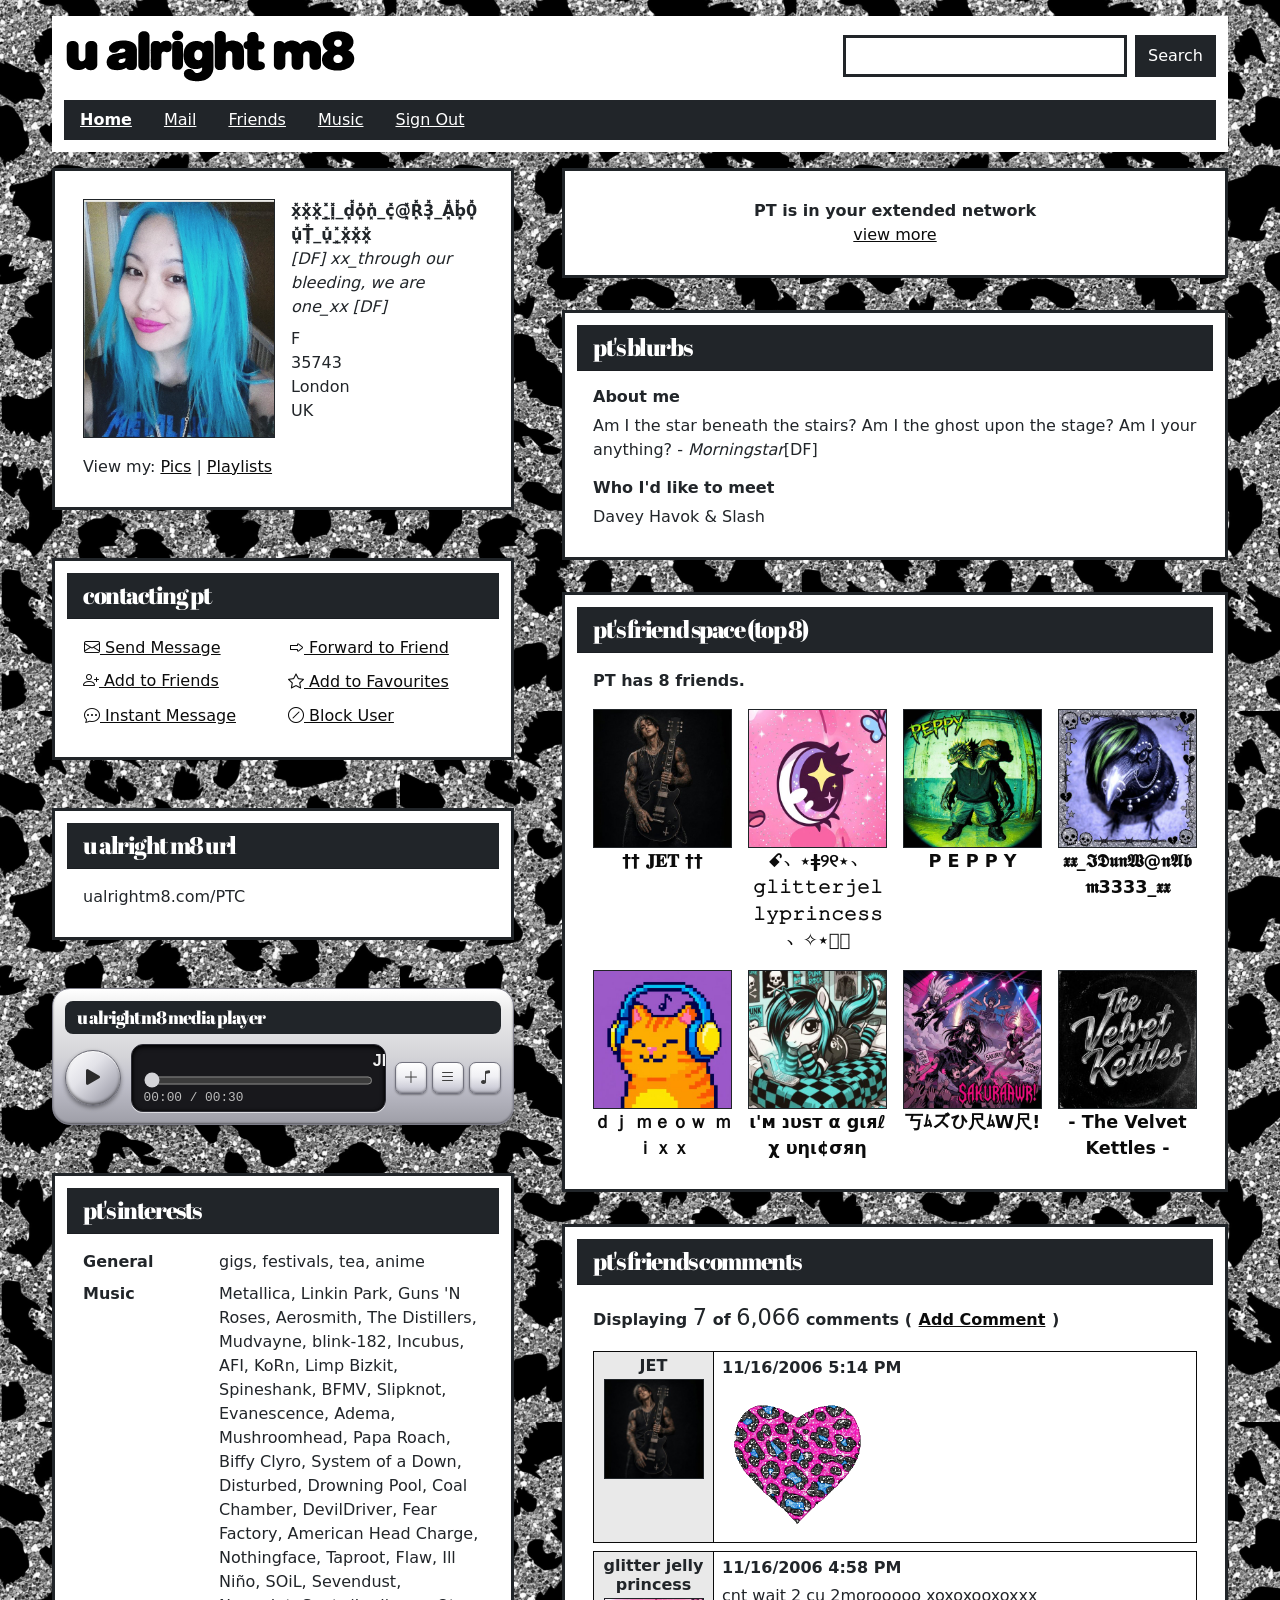
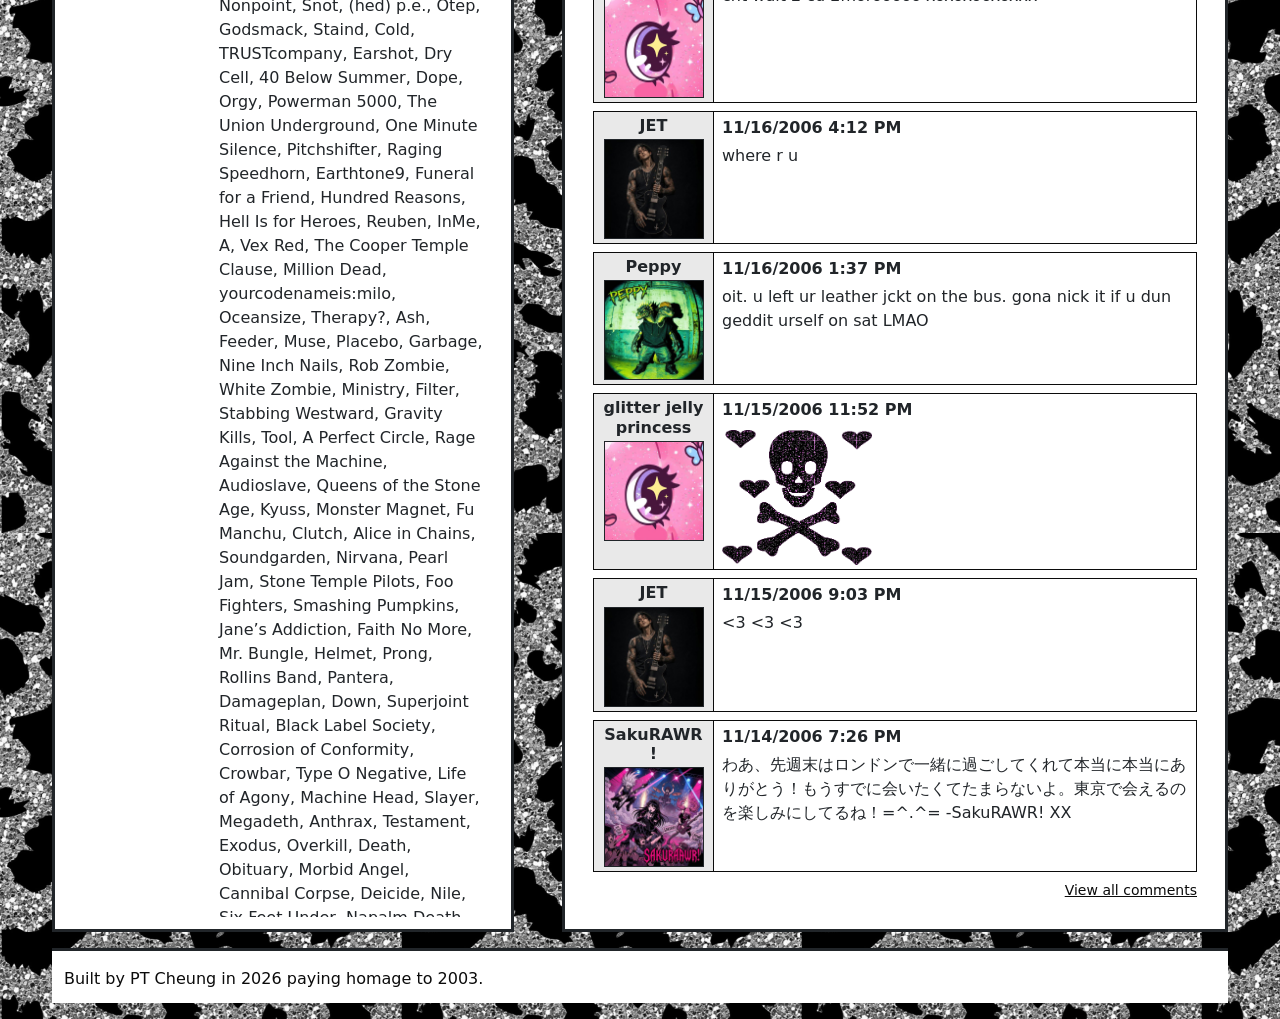
==== index.html @ 6bec2071 "made  profile photos open pics pages and photo pop-ups" ====
<!DOCTYPE html>
<html lang="en">

<head>
    <meta charset="UTF-8">
    <meta name="viewport" content="width=device-width, initial-scale=1">
    <meta name="description" content="Built by PT Cheung in 2026 paying homage to 2003. A Y2K-era social profile page.">
    <title>PT's profile | u alright m8?</title>
    <!-- Google Fonts -->
    <link rel="preconnect" href="https://fonts.googleapis.com">
    <link rel="preconnect" href="https://fonts.gstatic.com" crossorigin>
    <link href="https://fonts.googleapis.com/css2?family=Abril+Fatface&display=swap" rel="stylesheet">
    <!-- Bootstrap CSS -->
    <link href="https://cdn.jsdelivr.net/npm/bootstrap@5.3.8/dist/css/bootstrap.min.css" rel="stylesheet"
        integrity="sha384-sRIl4kxILFvY47J16cr9ZwB07vP4J8+LH7qKQnuqkuIAvNWLzeN8tE5YBujZqJLB" crossorigin="anonymous">
    <!-- Bootstrap Icons -->
    <link rel="stylesheet" href="https://cdn.jsdelivr.net/npm/bootstrap-icons@1.11.3/font/bootstrap-icons.min.css">
    <link rel="icon" type="image/svg+xml" href="assets/public/logos/m8-favicon.svg">
    <link rel="icon" type="image/png" sizes="32x32" href="assets/public/logos/m8-favicon-32.png">
    <link rel="apple-touch-icon" href="assets/public/logos/m8-favicon-180.png">
    <!-- Custom CSS -->
    <link rel="stylesheet" href="assets/css/styles.css">
</head>

<body>
    <div class="container-fluid page-wrap py-3">

        <!-- Header: logo, search box and main navigation -->
        <header class="mb-3">
            <div class="row g-3 align-items-center mb-3">
                <div class="col-12 col-md-6 col-xl-5">
                    <h1 class="mb-0">
                        <a href="index.html" class="d-inline-block">
                            <img src="assets/public/logos/u-alright-m8-logo-black.svg" class="img-fluid site-logo"
                                width="2070" height="395" alt="u alright m8, back to profile">
                        </a>
                    </h1>
                </div>
                <div class="col-12 col-lg-5 col-xl-4 ms-auto">
                    <form class="d-flex gap-2" role="search" action="https://www.google.com/search" method="get">
                        <label for="search-box" class="visually-hidden">Search the web</label>
                        <input type="search" class="form-control border-dark border-3 rounded-0" id="search-box"
                            name="q" required>
                        <button type="submit" class="btn btn-dark rounded-0">Search</button>
                    </form>
                </div>
            </div>
            <nav class="main-nav bg-dark" aria-label="Main">
                <ul class="nav">
                    <li class="nav-item"><a class="nav-link active fw-bold" aria-current="page"
                            href="index.html">Home</a></li>
                    <li class="nav-item"><a class="nav-link" href="mail.html">Mail</a></li>
                    <li class="nav-item"><a class="nav-link" href="index.html#friends">Friends</a></li>
                    <li class="nav-item"><a class="nav-link" href="index.html#music">Music</a></li>
                    <li class="nav-item"><button type="button" class="nav-link" data-bs-toggle="modal"
                            data-bs-target="#signout-modal">Sign Out</button></li>
                </ul>
            </nav>
        </header>

        <main>
            <div class="row gx-3 gx-lg-5 gy-4">

                <!-- Left column -->
                <div class="col-12 col-lg-5 left-col">

                    <section id="profile" class="card border border-3 border-dark rounded-0"
                        aria-labelledby="profile-heading">
                        <h2 id="profile-heading" class="visually-hidden">Profile</h2>
                        <div class="card-body">
                            <div class="row g-3">
                                <div class="col-6">
                                    <a href="pics.html" class="d-block" aria-label="View PT's pics">
                                        <img src="assets/images/profile.jpg" class="img-fluid w-100 border border-dark profile-main"
                                        width="200" height="300"
                                        alt="portrait of an absolute donut with bubblegum blue hair and Metallica t shirt. she was young and dumb before her hair fell out">
                                    </a>
                                </div>
                                <div class="col-6">
                                    <p class="fw-bold mb-0"><span
                                            aria-hidden="true">x͓̽x͓̽x͓̽_͓̽i͓̽_d͓̽o͓̽n͓̽_c͓̽@͓̽R͓̽3͓̽_A͓̽b͓̽0͓̽u͓̽T͓̽_u͓̽_͓̽x͓̽x͓̽x͓̽</span><span
                                            class="visually-hidden">xxx i don't care about u xxx</span></p>
                                    <p class="fst-italic mb-2">[DF] xx_through our bleeding, we are one_xx [DF]</p>
                                    <p class="mb-0">F</p>
                                    <p class="mb-0">35743</p>
                                    <p class="mb-0">London</p>
                                    <p>UK</p>
                                </div>
                            </div>
                            <p class="mt-3 mb-0">View my: <a href="pics.html">Pics</a> | <a href="#music">Playlists</a>
                            </p>
                        </div>
                    </section>

                    <section id="contact" class="card border border-3 border-dark rounded-0"
                        aria-labelledby="contact-heading">
                        <h2 id="contact-heading" class="card-header bg-dark text-white rounded-0">Contacting PT</h2>
                        <div class="card-body">
                            <ul class="row row-cols-2 g-2 list-unstyled mb-0">
                                <li class="col"><button type="button" class="btn btn-link p-0 text-start"
                                        data-bs-toggle="modal" data-bs-target="#message-modal"><i class="bi bi-envelope"
                                            aria-hidden="true"></i> Send Message</button></li>
                                <li class="col"><button type="button" class="btn btn-link p-0 text-start"
                                        data-bs-toggle="modal" data-bs-target="#forward-modal"><i class="bi bi-forward"
                                            aria-hidden="true"></i> Forward to Friend</button></li>
                                <li class="col"><a href="https://www.linkedin.com/in/peucheung/"><i
                                            class="bi bi-person-plus" aria-hidden="true"></i> Add to Friends</a></li>
                                <li class="col"><input type="checkbox" class="btn-check" id="fave-toggle">
                                    <label class="btn btn-link p-0 text-start fave-btn" for="fave-toggle"><i
                                            class="bi bi-star fave-off" aria-hidden="true"></i><i
                                            class="bi bi-star-fill fave-on" aria-hidden="true"></i> Add to
                                        Favourites</label>
                                </li>
                                <li class="col"><button type="button" class="btn btn-link p-0 text-start"
                                        data-bs-toggle="modal" data-bs-target="#message-modal"><i
                                            class="bi bi-chat-dots" aria-hidden="true"></i> Instant Message</button>
                                </li>
                                <li class="col"><button type="button" class="btn btn-link p-0 text-start"
                                        data-bs-toggle="modal" data-bs-target="#block-modal"><i
                                            class="bi bi-slash-circle" aria-hidden="true"></i> Block User</button>
                                </li>
                            </ul>
                        </div>
                    </section>

                    <section id="url" class="card border border-3 border-dark rounded-0" aria-labelledby="url-heading">
                        <h2 id="url-heading" class="card-header bg-dark text-white rounded-0">u alright m8 URL</h2>
                        <div class="card-body">
                            <p class="mb-0 text-break">ualrightm8.com/PTC</p>
                        </div>
                    </section>

                    <section id="music" class="player" aria-labelledby="music-heading">
                        <h2 id="music-heading" class="player-heading bg-dark text-white">u alright m8 media player</h2>
                        <div class="player-shell">
                            <button type="button" class="player-disc" id="player-play" aria-label="Play">
                                <i class="bi bi-play-fill" aria-hidden="true"></i>
                            </button>
                            <div class="player-display">
                                <p class="player-marquee"><span id="player-title">JET - "<span lang="de">Komm, süßer Tod</span>" (Bach Reimagined - 1959 Holy Grail)</span></p>
                                <label for="player-seek" class="visually-hidden">Track position</label>
                                <input type="range" id="player-seek" class="player-seek" min="0" max="100" step="0.1" value="0">
                                <p class="player-time"><span id="player-current">00:00</span> / <span
                                        id="player-total">00:00</span></p>
                            </div>
                            <div class="player-buttons">
                                <span class="player-push" aria-hidden="true"><i class="bi bi-plus-lg"></i></span>
                                <button type="button" class="player-push" data-bs-toggle="collapse"
                                    data-bs-target="#playlist" aria-expanded="false" aria-controls="playlist"
                                    aria-label="Show track list"><i class="bi bi-list" aria-hidden="true"></i></button>
                                <span class="player-push" aria-hidden="true"><i class="bi bi-music-note"></i></span>
                            </div>
                        </div>
                        <div class="collapse" id="playlist">
                            <ul class="player-list list-unstyled mb-0" aria-label="The Top 8 album">
                                <li><button type="button" class="player-track-btn"
                                        data-src="assets/audio/jet/JET%20-%20Komm%2C%20s%C3%BC%C3%9Fer%20Tod%20%28Bach%20Reimagined%20-%201959%20Holy%20Grail%29.mp3" aria-current="true">JET – 1959 Holy Grail</button></li>
                                <li><button type="button" class="player-track-btn"
                                        data-src="assets/audio/glitter-jelly-princess/Ser_Tod_2026-11-19T225842.mp3">glitter jelly princess – grrl mix</button></li>
                                <li><button type="button" class="player-track-btn"
                                        data-src="assets/audio/peppy/PEPPY-%20Komm%2C%20s%C3%BC%C3%9Fer%20Tod%20%28Bach%20Reimagined%20-%20OMEN%20REMIX%29.mp3">PEPPY – OMEN REMIX</button></li>
                                <li><button type="button" class="player-track-btn"
                                        data-src="assets/audio/i-dont-wanna-be-me/IDWBM%20-%20Komm%2C%20s%C3%BC%C3%9Fer%20Tod%20%28Bach%20Reimagined%20-%20Industrial%20Nails%29.mp3">I Don't Wanna Be Me – Industrial Nails</button></li>
                                <li><button type="button" class="player-track-btn"
                                        data-src="assets/audio/dj-meowmixx/DJ%20Meowmixx%20-%20Komm%2C%20s%C3%BC%C3%9Fer%20Tod%20%28Bach%20Reimagined%20-%20124bpm%29.mp3">DJ Meowmixx – 124bpm</button></li>
                                <li><button type="button" class="player-track-btn"
                                        data-src="assets/audio/im-just-a-girl-x-unicorn/Sweet_Death_Skater_Heart_2026-11-19T230554.mp3">I'm Just A Girl x Unicorn – Ska Lovers</button></li>
                                <li><button type="button" class="player-track-btn"
                                        data-src="assets/audio/sakurawr/Sweet_Death_Tonight_2026-11-19T232001.mp3">SakuRAWR! – heyhey</button></li>
                                <li><button type="button" class="player-track-btn"
                                        data-src="assets/audio/the-velvet-kettles/Hawley_Arms_2026-11-18T221149.mp3">The Velvet Kettles – Hawley Arms</button></li>
                            </ul>
                        </div>
                        <audio id="player-audio" preload="metadata">
                            <source src="assets/audio/jet/JET%20-%20Komm%2C%20s%C3%BC%C3%9Fer%20Tod%20%28Bach%20Reimagined%20-%201959%20Holy%20Grail%29.mp3" type="audio/mpeg">
                        </audio>
                    </section>

                    <section id="interests" class="card border border-3 border-dark rounded-0"
                        aria-labelledby="interests-heading">
                        <h2 id="interests-heading" class="card-header bg-dark text-white rounded-0">PT's interests</h2>
                        <div class="card-body">
                            <dl class="row g-2 mb-0">
                                <dt class="col-4">General</dt>
                                <dd class="col-8 mb-0">gigs, festivals, tea, anime</dd>
                                <dt class="col-4">Music</dt>
                                <dd class="col-8 mb-0">Metallica, Linkin Park, Guns 'N Roses, Aerosmith, The Distillers,
                                    Mudvayne, blink-182, Incubus, AFI, KoRn, Limp Bizkit, Spineshank, BFMV, Slipknot,
                                    Evanescence, Adema, Mushroomhead, Papa Roach, Biffy Clyro, System of a Down,
                                    Disturbed, Drowning Pool, Coal Chamber, DevilDriver, Fear Factory, American Head
                                    Charge, Nothingface, Taproot, Flaw, Ill Niño, SOiL, Sevendust, Nonpoint, Snot, (hed)
                                    p.e., Otep, Godsmack, Staind, Cold, TRUSTcompany, Earshot, Dry Cell, 40 Below
                                    Summer, Dope, Orgy, Powerman 5000, The Union Underground, One Minute Silence,
                                    Pitchshifter, Raging Speedhorn, Earthtone9, Funeral for a Friend, Hundred Reasons,
                                    Hell Is for Heroes, Reuben, InMe, A, Vex Red, The Cooper Temple Clause, Million
                                    Dead, yourcodenameis:milo, Oceansize, Therapy?, Ash, Feeder, Muse, Placebo, Garbage,
                                    Nine Inch Nails, Rob Zombie, White Zombie, Ministry, Filter,
                                    Stabbing Westward, Gravity Kills, Tool, A Perfect Circle, Rage Against the Machine,
                                    Audioslave, Queens of the Stone Age, Kyuss, Monster Magnet, Fu Manchu, Clutch, Alice
                                    in Chains, Soundgarden, Nirvana, Pearl Jam, Stone Temple Pilots, Foo Fighters,
                                    Smashing Pumpkins, Jane’s Addiction, Faith No More, Mr. Bungle, Helmet, Prong,
                                    Rollins Band, Pantera, Damageplan, Down, Superjoint Ritual, Black Label Society,
                                    Corrosion of Conformity, Crowbar, Type O Negative, Life of Agony, Machine Head,
                                    Slayer, Megadeth, Anthrax, Testament, Exodus, Overkill, Death, Obituary, Morbid
                                    Angel, Cannibal Corpse, Deicide, Nile, Six Feet Under, Napalm Death, Carcass, Bolt
                                    Thrower, Cathedral, Electric Wizard, Paradise Lost, Cradle of Filth, Akercocke, Iron
                                    Maiden, Judas Priest, Black Sabbath, Motörhead, Saxon, Def Leppard, The Cult, The
                                    Darkness, Skid Row, Mötley Crüe, Twisted Sister, Avenged Sevenfold, Atreyu, Eighteen
                                    Visions, Bleeding Through, Killswitch Engage, Shadows Fall, Lamb of God, God Forbid,
                                    Chimaira, Unearth, All That Remains, Poison the Well, From Autumn to Ashes, Every
                                    Time I Die, Converge, Cave In, The Dillinger Escape Plan, Norma Jean, Botch, Zao,
                                    Hatebreed, Biohazard, Vision of Disorder, Madball, Sick of It All, Agnostic Front,
                                    Throwdown, Will Haven, 36 Crazyfists, Glassjaw, Finch, The Used, My Chemical
                                    Romance, Taking Back Sunday, Brand New, Thursday, Thrice, Story of the Year, Senses
                                    Fail, Saosin, Further Seems Forever, At the Drive-In, Sparta, The Mars Volta, Coheed
                                    and Cambria, Boysetsfire, Rival Schools, Quicksand, The Movielife, The Starting
                                    Line, Something Corporate, Jimmy Eat World, Dashboard Confessional, Alkaline Trio,
                                    The Get Up Kids, Saves the Day, Sunny Day Real Estate, The Promise Ring, American
                                    Football, Rites of Spring, Fugazi, Green Day, The Offspring, Rancid, NOFX, Bad
                                    Religion, Pennywise, Less Than Jake, Reel Big Fish, Goldfinger, The Vandals,
                                    Guttermouth, Lagwagon, Strung Out, Good Riddance, No Use for a Name, The Ataris, New
                                    Found Glory, Good Charlotte, MxPx, Mest, Sugarcult, Fenix TX, Home
                                    Grown, Allister, Box Car Racer, Transplants, The Bouncing Souls, Dropkick Murphys,
                                    Flogging Molly, Tiger Army, Misfits, Danzig, AFI again because it’s my profile.</dd>
                            </dl>
                        </div>
                    </section>

                </div>

                <!-- Right column -->
                <div class="col-12 col-lg-7">

                    <section id="network" class="card border border-3 border-dark rounded-0"
                        aria-labelledby="network-heading">
                        <h2 id="network-heading" class="visually-hidden">Network</h2>
                        <div class="card-body text-center">
                            <p class="fw-bold mb-0">PT is in your extended network</p>
                            <p class="mb-0"><a href="#blurbs">view more</a></p>
                        </div>
                    </section>

                    <section id="blurbs" class="card border border-3 border-dark rounded-0"
                        aria-labelledby="blurbs-heading">
                        <h2 id="blurbs-heading" class="card-header bg-dark text-white rounded-0">PT's blurbs</h2>
                        <div class="card-body">
                            <h3>About me</h3>
                            <p>Am I the star beneath the stairs? Am I the ghost upon the stage? Am I your
                                anything? - <i>Morningstar</i>[DF]</p>
                            <h3 class="mt-3">Who I'd like to meet</h3>
                            <p class="mb-0">Davey Havok &amp; Slash</p>
                        </div>
                    </section>

                    <section id="friends" class="card border border-3 border-dark rounded-0"
                        aria-labelledby="friends-heading">
                        <h2 id="friends-heading" class="card-header bg-dark text-white rounded-0">PT's friend space (top
                            8)</h2>
                        <div class="card-body">
                            <p class="fw-bold">PT has 8 friends.</p>
                            <ul class="row row-cols-2 row-cols-sm-4 g-3 list-unstyled mb-0">
                                <li class="col text-center">
                                    <a href="friend-1.html" class="friend-link"><img src="assets/images/friend-1.jpg" class="img-fluid w-100 border border-dark"
                                        width="200" height="200" alt="official profile picture of JET" loading="lazy">
                                    <p class="small fw-bold mb-0"><span aria-hidden="true">†† 𝐉𝐄𝐓 ††</span><span
                                            class="visually-hidden">JET</span></p></a>
                                </li>
                                <li class="col text-center">
                                    <a href="friend-2.html" class="friend-link"><img src="assets/images/friend-2.jpg" class="img-fluid w-100 border border-dark"
                                        width="200" height="200" alt="glitter jelly princess profile picture"
                                        loading="lazy">
                                    <p class="small fw-bold mb-0"><span
                                            aria-hidden="true">ꗃ﹅⋆ǂ୨୧⋆﹅𝚐𝚕𝚒𝚝𝚝𝚎𝚛𝚓𝚎𝚕𝚕𝚢𝚙𝚛𝚒𝚗𝚌𝚎𝚜𝚜﹅✧⋆𓍼𓍼</span><span
                                            class="visually-hidden">glitter jelly princess</span></p></a>
                                </li>
                                <li class="col text-center">
                                    <a href="friend-3.html" class="friend-link"><img src="assets/images/friend-3.jpg" class="img-fluid w-100 border border-dark"
                                        width="200" height="200"
                                        alt="twin headed dragon nu-metal rap artist profile picture" loading="lazy">
                                    <p class="small fw-bold mb-0"><span aria-hidden="true">P E P P Y</span><span
                                            class="visually-hidden">Peppy</span></p></a>
                                </li>
                                <li class="col text-center">
                                    <a href="friend-4.html" class="friend-link"><img src="assets/images/friend-4.jpg" class="img-fluid w-100 border border-dark"
                                        width="200" height="200" alt="super scene emo crow" loading="lazy">
                                    <p class="small fw-bold mb-0"><span
                                            aria-hidden="true">𝖝𝖝_𝕴𝕯𝖚𝖓𝖂@𝖓𝕬𝖇𝖒3333_𝖝𝖝</span><span
                                            class="visually-hidden">I Don't Wanna Be Me</span></p></a>
                                </li>
                                <li class="col text-center">
                                    <a href="friend-5.html" class="friend-link"><img src="assets/images/friend-5.jpg" class="img-fluid w-100 border border-dark"
                                        width="200" height="200" alt="DJ meowmixx profile picture" loading="lazy">
                                    <p class="small fw-bold mb-0"><span aria-hidden="true">ｄｊ ｍｅｏｗ ｍｉｘｘ</span><span
                                            class="visually-hidden">DJ Meowmixx</span></p></a>
                                </li>
                                <li class="col text-center">
                                    <a href="friend-6.html" class="friend-link"><img src="assets/images/friend-6.jpg" class="img-fluid w-100 border border-dark"
                                        width="200" height="200" alt="skate punk emo scene unicorn profile picture"
                                        loading="lazy">
                                    <p class="small fw-bold mb-0"><span aria-hidden="true">ι'м נυѕт α gιяℓ χ
                                            υηι¢σяη</span><span class="visually-hidden">I'm Just A Girl x Unicorn</span>
                                    </p></a>
                                </li>
                                <li class="col text-center">
                                    <a href="friend-7.html" class="friend-link"><img src="assets/images/friend-7.jpg" class="img-fluid w-100 border border-dark"
                                        width="200" height="200" alt="SakuRAWR! official profile picture"
                                        loading="lazy">
                                    <p class="small fw-bold mb-0"><span aria-hidden="true">丂ﾑズひ尺ﾑW尺!</span><span
                                            class="visually-hidden">SakuRAWR!</span></p></a>
                                </li>
                                <li class="col text-center">
                                    <a href="friend-8.html" class="friend-link"><img src="assets/images/friend-8.jpg" class="img-fluid w-100 border border-dark"
                                        width="200" height="200" alt="official The Velvet Kettles profile logo"
                                        loading="lazy">
                                    <p class="small fw-bold mb-0"><span aria-hidden="true">- The Velvet Kettles
                                            -</span><span class="visually-hidden">The Velvet Kettles</span></p></a>
                                </li>
                            </ul>
                        </div>
                    </section>

                    <section id="comments" class="card border border-3 border-dark rounded-0"
                        aria-labelledby="comments-heading">
                        <h2 id="comments-heading" class="card-header bg-dark text-white rounded-0">PT's friends comments
                        </h2>
                        <div class="card-body">
                            <p class="fw-bold">Displaying <span class="comment-count">7</span> of <span
                                    class="comment-count">6,066</span> comments ( <button type="button"
                                    class="btn btn-link p-0 align-baseline fw-bold" data-bs-toggle="modal"
                                    data-bs-target="#comment-modal">Add Comment</button> )</p>
                            <article class="row g-0 comment">
                                <div class="col-auto comment-from text-center">
                                    <h3 class="fs-6 fw-bold mb-1">JET</h3>
                                    <img src="assets/images/friend-1.jpg"
                                        class="d-block mx-auto border border-dark comment-pic" width="100" height="100"
                                        alt="" loading="lazy">
                                </div>
                                <div class="col comment-body">
                                    <p class="fw-bold mb-1">11/16/2006 5:14 PM</p>
                                    <p class="mb-0"><img src="assets/images/heart.gif" width="250" height="250" class="comment-gift"
                                            alt="Glitter heart sticker from JET" loading="lazy"></p>
                                </div>
                            </article>
                            <article class="row g-0 comment">
                                <div class="col-auto comment-from text-center">
                                    <h3 class="fs-6 fw-bold mb-1">glitter jelly princess</h3>
                                    <img src="assets/images/friend-2.jpg"
                                        class="d-block mx-auto border border-dark comment-pic" width="100" height="100"
                                        alt="" loading="lazy">
                                </div>
                                <div class="col comment-body">
                                    <p class="fw-bold mb-1">11/16/2006 4:58 PM</p>
                                    <p class="mb-0">cnt wait 2 cu 2morooooo xoxoxooxoxxx</p>
                                </div>
                            </article>
                            <article class="row g-0 comment">
                                <div class="col-auto comment-from text-center">
                                    <h3 class="fs-6 fw-bold mb-1">JET</h3>
                                    <img src="assets/images/friend-1.jpg"
                                        class="d-block mx-auto border border-dark comment-pic" width="100" height="100"
                                        alt="" loading="lazy">
                                </div>
                                <div class="col comment-body">
                                    <p class="fw-bold mb-1">11/16/2006 4:12 PM</p>
                                    <p class="mb-0">where r u</p>
                                </div>
                            </article>
                            <article class="row g-0 comment">
                                <div class="col-auto comment-from text-center">
                                    <h3 class="fs-6 fw-bold mb-1">Peppy</h3>
                                    <img src="assets/images/friend-3.jpg"
                                        class="d-block mx-auto border border-dark comment-pic" width="100" height="100"
                                        alt="" loading="lazy">
                                </div>
                                <div class="col comment-body">
                                    <p class="fw-bold mb-1">11/16/2006 1:37 PM</p>
                                    <p class="mb-0">oit. u left ur leather jckt on the bus. gona nick it if u dun geddit
                                        urself on sat LMAO</p>
                                </div>
                            </article>
                            <article class="row g-0 comment">
                                <div class="col-auto comment-from text-center">
                                    <h3 class="fs-6 fw-bold mb-1">glitter jelly princess</h3>
                                    <img src="assets/images/friend-2.jpg"
                                        class="d-block mx-auto border border-dark comment-pic" width="100" height="100"
                                        alt="" loading="lazy">
                                </div>
                                <div class="col comment-body">
                                    <p class="fw-bold mb-1">11/15/2006 11:52 PM</p>
                                    <p class="mb-0"><img src="assets/images/skull.gif" width="357" height="321" class="comment-gift"
                                            alt="Glitter skull sticker from glitter jelly princess" loading="lazy"></p>
                                </div>
                            </article>
                            <article class="row g-0 comment">
                                <div class="col-auto comment-from text-center">
                                    <h3 class="fs-6 fw-bold mb-1">JET</h3>
                                    <img src="assets/images/friend-1.jpg"
                                        class="d-block mx-auto border border-dark comment-pic" width="100" height="100"
                                        alt="" loading="lazy">
                                </div>
                                <div class="col comment-body">
                                    <p class="fw-bold mb-1">11/15/2006 9:03 PM</p>
                                    <p class="mb-0">
                                        &lt;3 &lt;3 &lt;3</p>
                                </div>
                            </article>
                            <article class="row g-0 comment">
                                <div class="col-auto comment-from text-center">
                                    <h3 class="fs-6 fw-bold mb-1">SakuRAWR!</h3>
                                    <img src="assets/images/friend-7.jpg"
                                        class="d-block mx-auto border border-dark comment-pic" width="100" height="100"
                                        alt="" loading="lazy">
                                </div>
                                <div class="col comment-body">
                                    <p class="fw-bold mb-1">11/14/2006 7:26 PM</p>
                                    <p class="mb-0">
                                        わあ、先週末はロンドンで一緒に過ごしてくれて本当に本当にありがとう！もうすでに会いたくてたまらないよ。東京で会えるのを楽しみにしてるね！=^.^=
                                        -SakuRAWR! XX</p>
                                </div>
                            </article>
                            <p class="text-end small mb-0"><a href="#comments-heading">View all comments</a></p>
                        </div>
                    </section>

                </div>

            </div>
        </main>

        <footer class="border-top border-3 border-dark pt-3">
            <p class="mb-0">Built by PT Cheung in 2026 paying homage to 2003.</p>
        </footer>

    </div>

    <!-- Send Message pop-up: private message to PT, sent through Formspree -->
    <div class="modal fade" id="message-modal" tabindex="-1" role="dialog" aria-labelledby="message-modal-title" aria-hidden="true">
        <div class="modal-dialog modal-dialog-centered">
            <div class="modal-content border border-3 border-dark rounded-0">
                <div class="modal-header bg-dark rounded-0 messenger-header">
                    <h2 class="modal-title messenger-title text-white" id="message-modal-title">
                        <img src="assets/public/logos/u-alright-m8-logo-white.svg" class="messenger-logo" width="2070"
                            height="395" alt="u alright m8">
                        <span>messenger</span>
                    </h2>
                    <button type="button" class="btn-close btn-close-white" data-bs-dismiss="modal"
                        aria-label="Close"></button>
                </div>
                <div class="modal-body">
                    <form action="https://formspree.io/f/mdegezoe" method="post">
                        <fieldset class="mb-3">
                            <legend class="fs-6 fw-bold">Your mood</legend>
                            <div class="mood-strip">
                                <input type="radio" class="btn-check" name="mood" id="msg-mood-happy" value="Happy"
                                    checked>
                                <label class="btn mood-btn" for="msg-mood-happy" title="Happy"><i
                                        class="bi bi-emoji-smile" aria-hidden="true"></i><span
                                        class="visually-hidden">Happy</span></label>
                                <input type="radio" class="btn-check" name="mood" id="msg-mood-loved-up"
                                    value="Loved up">
                                <label class="btn mood-btn" for="msg-mood-loved-up" title="Loved up"><i
                                        class="bi bi-emoji-heart-eyes" aria-hidden="true"></i><span
                                        class="visually-hidden">Loved up</span></label>
                                <input type="radio" class="btn-check" name="mood" id="msg-mood-cool" value="Cool">
                                <label class="btn mood-btn" for="msg-mood-cool" title="Cool"><i
                                        class="bi bi-emoji-sunglasses" aria-hidden="true"></i><span
                                        class="visually-hidden">Cool</span></label>
                                <input type="radio" class="btn-check" name="mood" id="msg-mood-cheeky" value="Cheeky">
                                <label class="btn mood-btn" for="msg-mood-cheeky" title="Cheeky"><i
                                        class="bi bi-emoji-wink" aria-hidden="true"></i><span
                                        class="visually-hidden">Cheeky</span></label>
                                <input type="radio" class="btn-check" name="mood" id="msg-mood-confused"
                                    value="Confused">
                                <label class="btn mood-btn" for="msg-mood-confused" title="Confused"><i
                                        class="bi bi-emoji-dizzy" aria-hidden="true"></i><span
                                        class="visually-hidden">Confused</span></label>
                                <input type="radio" class="btn-check" name="mood" id="msg-mood-angry" value="Angry">
                                <label class="btn mood-btn" for="msg-mood-angry" title="Angry"><i
                                        class="bi bi-emoji-angry" aria-hidden="true"></i><span
                                        class="visually-hidden">Angry</span></label>
                            </div>
                        </fieldset>
                        <p class="mb-3"><span class="fw-bold">To:</span> PT</p>
                        <div class="mb-3">
                            <label for="msg-name" class="form-label fw-bold">Your name</label>
                            <input type="text" class="form-control border-dark rounded-0" id="msg-name" name="name"
                                required>
                        </div>
                        <div class="mb-3">
                            <label for="msg-email" class="form-label fw-bold">Your email</label>
                            <input type="email" class="form-control border-dark rounded-0" id="msg-email" name="email"
                                required>
                        </div>
                        <div class="mb-3">
                            <label for="msg-subject" class="form-label fw-bold">Subject</label>
                            <input type="text" class="form-control border-dark rounded-0" id="msg-subject"
                                name="_subject" value="u alright m8?" required>
                        </div>
                        <div class="mb-3">
                            <label for="msg-text" class="form-label fw-bold">Message</label>
                            <textarea class="form-control border-dark rounded-0" id="msg-text" name="message" rows="5"
                                required></textarea>
                        </div>
                        <button type="submit" class="btn btn-dark rounded-0">Send</button>
                    </form>
                </div>
            </div>
        </div>
    </div>

    <!-- Add Comment pop-up: only PT's friends can comment -->
    <div class="modal fade" id="comment-modal" tabindex="-1" role="dialog" aria-labelledby="comment-modal-title" aria-hidden="true">
        <div class="modal-dialog modal-dialog-centered">
            <div class="modal-content border border-3 border-dark rounded-0">
                <div class="modal-header bg-dark rounded-0">
                    <h2 class="modal-title fs-5 text-white" id="comment-modal-title">Add Comment</h2>
                    <button type="button" class="btn-close btn-close-white" data-bs-dismiss="modal"
                        aria-label="Close"></button>
                </div>
                <div class="modal-body">
                    <p>Sorry, only PT's friends can comment on this profile.</p>
                    <p class="mb-0">You can still send PT a private message.</p>
                </div>
                <div class="modal-footer">
                    <button type="button" class="btn btn-dark rounded-0" data-bs-target="#message-modal"
                        data-bs-toggle="modal">Send a message</button>
                    <button type="button" class="btn btn-outline-dark rounded-0" data-bs-dismiss="modal">Close</button>
                </div>
            </div>
        </div>
    </div>

    <!-- Forward to Friend pop-up -->
    <div class="modal fade" id="forward-modal" tabindex="-1" role="dialog" aria-labelledby="forward-modal-title" aria-hidden="true">
        <div class="modal-dialog">
            <div class="modal-content border border-3 border-dark rounded-0">
                <div class="modal-header">
                    <h2 class="modal-title" id="forward-modal-title">Forward to Friend</h2>
                    <button type="button" class="btn-close" data-bs-dismiss="modal" aria-label="Close"></button>
                </div>
                <div class="modal-body">
                    <p class="mb-0">Forwarded!</p>
                </div>
                <div class="modal-footer">
                    <button type="button" class="btn btn-dark rounded-0" data-bs-dismiss="modal">Close</button>
                </div>
            </div>
        </div>
    </div>

    <!-- Block User pop-up -->
    <div class="modal fade" id="block-modal" tabindex="-1" role="dialog" aria-labelledby="block-modal-title" aria-hidden="true">
        <div class="modal-dialog">
            <div class="modal-content border border-3 border-dark rounded-0">
                <div class="modal-header">
                    <h2 class="modal-title" id="block-modal-title">Block User</h2>
                    <button type="button" class="btn-close" data-bs-dismiss="modal" aria-label="Close"></button>
                </div>
                <div class="modal-body">
                    <p>You can't block me, loser! go back 2 whence u came</p>
                </div>
                <div class="modal-footer">
                    <button type="button" class="btn btn-dark rounded-0" data-bs-dismiss="modal">Close</button>
                </div>
            </div>
        </div>
    </div>

    <!-- Sign Out pop-up -->
    <div class="modal fade" id="signout-modal" tabindex="-1" role="dialog" aria-labelledby="signout-modal-title" aria-hidden="true">
        <div class="modal-dialog">
            <div class="modal-content border border-3 border-dark rounded-0">
                <div class="modal-header">
                    <h2 class="modal-title" id="signout-modal-title">Sign Out</h2>
                    <button type="button" class="btn-close" data-bs-dismiss="modal" aria-label="Close"></button>
                </div>
                <div class="modal-body">
                    <p>You can't sign out, you're stuck here 4eva!</p>
                </div>
                <div class="modal-footer">
                    <button type="button" class="btn btn-dark rounded-0" data-bs-dismiss="modal">Close</button>
                </div>
            </div>
        </div>
    </div>

    <!-- Bootstrap JS -->
    <script src="https://cdn.jsdelivr.net/npm/bootstrap@5.3.8/dist/js/bootstrap.bundle.min.js"
        integrity="sha384-FKyoEForCGlyvwx9Hj09JcYn3nv7wiPVlz7YYwJrWVcXK/BmnVDxM+D2scQbITxI"
        crossorigin="anonymous"></script>
    <!-- Media player -->
    <script src="assets/js/player.js"></script>
</body>

</html>
---- assets/css/styles.css ----
/* Colours */
:root {
    --ink: #0b0b0b;
    --paper: #ffffff;

    /* Tell Bootstrap to use the same black for links */
    --bs-link-color: #0b0b0b;
    --bs-link-color-rgb: 11, 11, 11;
    --bs-link-hover-color: #0b0b0b;
    --bs-link-hover-color-rgb: 11, 11, 11;
    /* Greys (light to dark), highlights and shadows, mostly for the media player */
    --grey-1: #f1f1f1;
    --grey-2: #f0f0f4;
    --grey-3: #ececec;
    --grey-4: #e9e9e9;
    --grey-5: #e2e2e8;
    --grey-6: #d4d4d8;
    --grey-7: #d1d1db;
    --grey-8: #bfbfca;
    --grey-9: #bdbdbd;
    --grey-10: #b8b8c2;
    --grey-11: #b3b3bf;
    --grey-12: #9e9ea7;
    --grey-13: #8c8c98;
    --grey-14: #7d7d89;
    --grey-15: #72727e;
    --grey-16: #6b6b75;
    --grey-17: #3a3a3a;
    --grey-18: #3a3a44;
    --grey-19: #2d2d35;
    --grey-20: #2b2b2b;
    --grey-21: #18181c;
    --shadow-1: rgba(0, 0, 0, 0.2);
    --shadow-2: rgba(0, 0, 0, 0.3);
    --shadow-3: rgba(0, 0, 0, 0.35);
    --shadow-4: rgba(0, 0, 0, 0.4);
    --shadow-5: rgba(0, 0, 0, 0.45);
    --shadow-6: rgba(0, 0, 0, 0.5);
    --shadow-7: rgba(0, 0, 0, 0.8);
    --shadow-8: rgba(0, 0, 0, 0.9);
    --shine-1: rgba(255, 255, 255, 0.6);
    --shine-2: rgba(255, 255, 255, 0.9);
}

body {
    background-color: var(--paper);
    color: var(--ink);
}

a,
.nav-link,
.btn-link {
    text-decoration: underline;
}

/* Logo: never taller than the search box row */
.site-logo {
    width: auto;
    max-height: 3.5rem;
}

/* Main menu: white links on the black bar */
.main-nav .nav {
    --bs-nav-link-color: var(--paper);
    --bs-nav-link-hover-color: var(--paper);
}

/* Space between the boxes */
main section {
    margin-bottom: 1rem;
}

h2 {
    font-family: "Abril Fatface", Georgia, serif;
    font-size: 1.5rem;
    letter-spacing: -0.06em;
    text-transform: lowercase;
    color: var(--ink);
}

h3 {
    font-size: 1rem;
    font-weight: 700;
}

/* Panels */
main section {
    border: 3px double var(--ink);
    background-color: var(--paper);
    padding: 0.75rem;
    margin-bottom: 1rem;
}

/* Music player: silver 2000s-style casing.
   Visual skin ported from PT's own Stitch prototype and rewritten as plain CSS. */
.player {
    border: 1px solid var(--grey-14);
    border-radius: 18px;
    background: linear-gradient(180deg, var(--paper) 0%, var(--grey-3) 15%, var(--grey-6) 50%, var(--grey-8) 70%, var(--grey-12) 100%);
    padding: 0.75rem;
    box-shadow:
        inset 0 1px 0 var(--shine-2),
        inset 0 -1px 2px var(--shadow-5),
        0 4px 14px var(--shadow-3),
        0 1px 3px var(--shadow-1);
}

.player-heading {
    font-size: 1.1rem;
    padding: 0.4rem 0.75rem;
    border-radius: 8px;
    margin-bottom: 0.6rem;
}

.player-shell {
    display: flex;
    align-items: center;
    gap: 0.6rem;
}

/* Metallic round play button */
.player-disc {
    flex: 0 0 3.5rem;
    height: 3.5rem;
    border-radius: 50%;
    border: 1.5px solid var(--grey-16);
    background: linear-gradient(135deg, var(--paper) 0%, var(--grey-5) 40%, var(--grey-10) 70%, var(--grey-13) 100%);
    box-shadow:
        0 2px 4px var(--shadow-4),
        inset 0 1px 1px var(--shine-2),
        inset 0 -2px 3px var(--shadow-6);
    display: flex;
    align-items: center;
    justify-content: center;
    font-size: 1.75rem;
    color: var(--grey-20);
}

/* Inset LCD read-out */
.player-display {
    flex: 1 1 auto;
    min-width: 0;
    height: 4.25rem;
    display: flex;
    flex-direction: column;
    justify-content: center;
    overflow: hidden;
    background: var(--grey-21);
    border: 1px solid var(--grey-19);
    border-radius: 12px;
    padding: 0 0.75rem;
    box-shadow:
        inset 0 2px 5px var(--shadow-8),
        inset 0 0 3px var(--shadow-7),
        0 1px 0 var(--shine-1);
}

.player-marquee {
    margin: 0;
    white-space: nowrap;
    font-family: Arial, Helvetica, sans-serif;
    font-weight: 700;
    color: var(--grey-1);
}

/* Squircle push buttons on the right */
.player-buttons {
    display: flex;
    gap: 0.3rem;
    flex: 0 0 auto;
}

.player-push {
    width: 2rem;
    height: 2rem;
    border-radius: 7px;
    border: 1px solid var(--grey-15);
    background: linear-gradient(180deg, var(--paper) 0%, var(--grey-2) 45%, var(--grey-7) 80%, var(--grey-11) 100%);
    box-shadow:
        0 1px 2px var(--shadow-3),
        inset 0 1px 0 var(--shine-2),
        inset 0 -1px 2px var(--shadow-2);
    display: flex;
    align-items: center;
    justify-content: center;
    color: var(--grey-17);
}

/* Real buttons inside the player: reset the browser's button look */
button.player-disc,
button.player-push {
    padding: 0;
    cursor: url("../images/cursor-pointer.png") 16 14, pointer;
}

button.player-disc:active,
button.player-push:active,
button.player-push[aria-expanded="true"] {
    transform: translateY(1px);
    box-shadow: inset 0 2px 4px var(--shadow-6);
}

.player-time {
    margin: 0;
    font-family: "Courier New", Courier, monospace;
    font-size: 0.8rem;
    color: var(--grey-9);
}

/* Track list that folds out from the list button */
.player-list {
    margin-top: 0.6rem;
    background: var(--grey-21);
    border-radius: 10px;
    padding: 0.4rem;
}

.player-track-btn {
    display: block;
    width: 100%;
    text-align: left;
    background: none;
    border: 0;
    border-radius: 6px;
    color: var(--grey-1);
    padding: 0.35rem 0.6rem;
}

.player-track-btn:hover,
.player-track-btn[aria-current="true"] {
    background: var(--grey-18);
}

/* On narrow phones, hide the push buttons so the read-out keeps its room */
@media (max-width: 400px) {
    .player-buttons {
        display: none;
    }
}

/* Track name scrolls right to left, like the old players */
.player-marquee>span {
    display: inline-block;
    padding-left: 100%;
    animation: player-scroll 18s linear infinite;
}

@keyframes player-scroll {
    from {
        transform: translateX(0);
    }

    to {
        transform: translateX(-100%);
    }
}

/* Stop the scrolling for visitors who ask for less motion */
@media (prefers-reduced-motion: reduce) {
    .player-marquee {
        white-space: normal;
    }

    .player-marquee>span {
        animation: none;
        padding-left: 0;
    }
}



/* Pics page */
figure {
    margin-bottom: 0;
}

/* Friend space: every picture the same square tile, whatever shape it was made */
#friends img {
    aspect-ratio: 1 / 1;
    object-fit: cover;
}

/* Friend space: bigger names under the pictures */
#friends li p {
    font-size: 1.1rem;
}

/* Pics page: every photo the same square tile, whatever shape it was taken */
main figure img {
    aspect-ratio: 1 / 1;
    object-fit: cover;
}

/* Pics page: photo thumbnails are buttons, so remove the default button look */
.pic-thumb {
    display: block;
    width: 100%;
    padding: 0;
    border: 0;
    background: none;
    cursor: zoom-in;
}

/* Pics page: keep tall photos inside the screen when opened */
.modal-body img {
    max-height: 80vh;
    object-fit: contain;
    background-color: var(--ink);
}

/* Messenger pop-up header: logo and title on the black strip */
.messenger-header {
    padding: 0.75rem 1rem;
    border-bottom: 3px solid var(--ink);
}

.messenger-title {
    display: flex;
    align-items: center;
    gap: 0.5rem;
    margin: 0;
    font-size: 1.25rem;
}

.messenger-logo {
    height: 1.5rem;
    width: auto;
}

/* Mood strip: a row of face buttons, the chosen one is filled black */
.mood-strip {
    display: flex;
    flex-wrap: wrap;
    gap: 0.4rem;
}

.mood-btn {
    font-size: 1.5rem;
    line-height: 1;
    padding: 0.35rem 0.5rem;
    border: 2px solid var(--ink);
    border-radius: 0;
    color: var(--ink);
}

.btn-check:checked+.mood-btn {
    background-color: var(--ink);
    color: var(--paper);
}

.btn-check:focus-visible+.mood-btn {
    outline: 3px solid var(--ink);
    outline-offset: 2px;
}

/* Friends comments: grey name-and-picture cell on the left, message on the right */
.comment {
    border: 1px solid var(--ink);
    margin-bottom: 0.5rem;
}

.comment-from {
    background-color: var(--grey-4);
    padding: 0.25rem 0.5rem;
    border-right: 1px solid var(--ink);
    width: 120px;
}

.comment-body {
    padding: 0.25rem 0.5rem;
}

.comment-pic {
    aspect-ratio: 1 / 1;
    object-fit: cover;
    width: 100%;
    max-width: 100px;
}

/* Gifts and stickers inside a comment */
.comment-gift {
    display: block;
    max-width: 150px;
    height: auto;
    margin-top: 0.5rem;
}

/* Big numbers in "Displaying 10 of 6066 comments" */
.comment-count {
    font-size: 1.4em;
    font-weight: 400;
}

/* Add to Favourites: plain star, black filled star when ticked */
.fave-on {
    display: none;
}

.btn-check:checked+.fave-btn .fave-off {
    display: none;
}

.btn-check:checked+.fave-btn .fave-on {
    display: inline;
}

/* Page background tile */
body {
    background: url("../images/tile.jpg") repeat;
    background-size: 400px auto;
}

/* White panels so the logo and footer stay readable on the tile */
body>.container-fluid>header,
body>.container-fluid>footer {
    background-color: var(--paper);
    padding: 0.75rem;
}

/* Bigger gaps between boxes so the background shows through */
main section+section {
    margin-top: 2rem;
}

/* Whole page narrower and centred, like the 2000s fixed-width layout */
.page-wrap {
    max-width: 1200px;
}

/* Interests box ends level with the last comment; the long band list scrolls inside it */
@media (min-width: 992px) {
    .left-col {
        display: flex;
        flex-direction: column;
    }

    #interests {
        flex: 1 1 0;
        min-height: 12rem;
        overflow: hidden;
    }

    #interests .card-body {
        overflow-y: auto;
    }
}
/* 2000s custom cursors: Cute Y2K Heart by Sweezy Cursors */
html, body { cursor: url("../images/cursor.png") 0 0, auto; }
a, button, label, .btn, [role="button"] { cursor: url("../images/cursor-pointer.png") 16 14, pointer; }
input[type="text"], input[type="email"], input[type="search"], textarea { cursor: text; }

/* Top 8: each friend links to their own profile page */
.friend-link { display: block; text-decoration: none; color: var(--ink); }
.friend-link:hover p, .friend-link:focus p { text-decoration: underline; }
.profile-square, .friend-back-pic { aspect-ratio: 1 / 1; object-fit: cover; }

/* Media player progress bar */
.player-seek { width: 100%; height: 0.6rem; margin: 0.15rem 0; accent-color: var(--grey-6); cursor: url("../images/cursor-pointer.png") 16 14, pointer; }

/* Phones and tablets: one column, so cap the long interests list and let it scroll */
@media (max-width: 991.98px) {
    #interests .card-body { max-height: 22rem; overflow-y: auto; }
}

/* The Top 8 album: long track list scrolls inside the player */
.player-list { max-height: 14rem; overflow-y: auto; }

/* Friend space: friends without a picture get an empty square */
.friend-noimg { aspect-ratio: 1 / 1; background-color: var(--grey-4); }

/* ===== Friend pages: one shared frame, eight colour stories =====
   Every friend page uses the same five colour names.
   The header, navigation and footer stay black and white on every page. */
/* JET: obsidian black and silver chrome */
.friend-1 { --f-bg: #09090b; --f-surface: #27272a; --f-text: #ffffff; --f-accent: #d4d4d8; --f-on-accent: #09090b; }
/* glitter jelly princess: pastel lolita, baby blue, baby pink, white and pastel yellow */
.friend-2 { --f-bg: #cfe8fa; --f-surface: #ffffff; --f-text: #2d0036; --f-accent: #f9c5dc; --f-on-accent: #2d0036; }
.friend-2 main .comment-from { background-color: #fff3a1; }
/* PEPPY: toxic grunge black and slime green */
.friend-3 { --f-bg: #0d140e; --f-surface: #1a2412; --f-text: #ecfccb; --f-accent: #84cc16; --f-on-accent: #0d140e; }
/* I Don't Wanna Be Me: midnight black and emo lime */
.friend-4 { --f-bg: #030712; --f-surface: #111827; --f-text: #f8fafc; --f-accent: #22c55e; --f-on-accent: #030712; }
/* DJ Meowmixx: 16-bit lavender, white and headphone cyan */
.friend-5 { --f-bg: #8b5cf6; --f-surface: #ffffff; --f-text: #2e1065; --f-accent: #06b6d4; --f-on-accent: #0b0b0b; }
/* I'm Just A Girl x Unicorn: black and scene-queen cyan */
.friend-6 { --f-bg: #000000; --f-surface: #0e3a40; --f-text: #ffffff; --f-accent: #00e5ff; --f-on-accent: #000000; }
/* SakuRAWR!: stage velvet and shock pink */
.friend-7 { --f-bg: #120317; --f-surface: #2a0a33; --f-text: #ffffff; --f-accent: #ec4899; --f-on-accent: #120317; }
/* The Velvet Kettles: vinyl black and tube-amp amber */
.friend-8 { --f-bg: #121212; --f-surface: #1f1f1f; --f-text: #e5e5e5; --f-accent: #d97706; --f-on-accent: #121212; }
.friend-page { background: var(--f-bg); }
.friend-page main .card { --bs-card-bg: var(--f-surface); --bs-card-color: var(--f-text); color: var(--f-text); border-color: var(--f-accent) !important; }
.friend-page main .card-header.bg-dark { background-color: var(--f-accent) !important; color: var(--f-on-accent) !important; }
.friend-page main .card h3, .friend-page main .card dt { color: var(--f-text); }
.friend-page main .card a, .friend-page main .card .btn-link { color: var(--f-text); }
.friend-page main .comment { border-color: var(--f-accent); }

/* JET: plain black page with the NOSFERA2 logo fixed in the centre as he scrolls */
.friend-page.friend-1 { background: var(--f-bg) url("../images/jet/nosfera2-bg.jpg") no-repeat center center fixed; background-size: min(90vw, 1400px) auto; }

/* JET: sword cursor, skull over links and buttons */
.friend-1, .friend-1 * { cursor: url("../images/jet/cursor.png") 1 1, auto; }
.friend-1 a, .friend-1 button, .friend-1 label, .friend-1 .btn, .friend-1 .player-seek { cursor: url("../images/jet/pointer.png") 16 16, pointer; }
.friend-1 input[type="text"], .friend-1 input[type="email"], .friend-1 input[type="search"], .friend-1 textarea { cursor: text; }

/* Profile photo: stop it growing too large on tablets, where the column goes full width */
.profile-main, main #profile .profile-square { max-width: 240px; }

/* Friend page backgrounds and cursors (tiles 400px JPG, cursors 32px PNG) */
.friend-page.friend-2 { background: var(--f-bg) url("../images/glitter-jelly-princess/background.jpg") repeat; background-size: 400px 400px; }
.friend-2, .friend-2 * { cursor: url("../images/glitter-jelly-princess/cursor.png") 1 1, auto; }
.friend-2 a, .friend-2 button, .friend-2 label, .friend-2 .btn, .friend-2 .player-seek { cursor: url("../images/glitter-jelly-princess/pointer.png") 16 16, pointer; }
.friend-page.friend-3 { background: var(--f-bg) url("../images/peppy/background.jpg") repeat; background-size: 400px 400px; }
.friend-3, .friend-3 * { cursor: url("../images/peppy/cursor.png") 1 1, auto; }
.friend-3 a, .friend-3 button, .friend-3 label, .friend-3 .btn, .friend-3 .player-seek { cursor: url("../images/peppy/pointer.png") 16 16, pointer; }
.friend-page.friend-4 { background: var(--f-bg) url("../images/i-dont-wanna-be-me/background.jpg") repeat; background-size: 400px 400px; }
.friend-4, .friend-4 * { cursor: url("../images/i-dont-wanna-be-me/cursor.png") 1 1, auto; }
.friend-4 a, .friend-4 button, .friend-4 label, .friend-4 .btn, .friend-4 .player-seek { cursor: url("../images/i-dont-wanna-be-me/pointer.png") 16 16, pointer; }
.friend-page.friend-5 { background: var(--f-bg) url("../images/dj-meowmixx/background.jpg") repeat; background-size: 400px 400px; }
.friend-5, .friend-5 * { cursor: url("../images/dj-meowmixx/cursor.png") 1 1, auto; }
.friend-5 a, .friend-5 button, .friend-5 label, .friend-5 .btn, .friend-5 .player-seek { cursor: url("../images/dj-meowmixx/pointer.png") 16 16, pointer; }
.friend-page.friend-6 { background: var(--f-bg) url("../images/im-just-a-girl-x-unicorn/background.jpg") repeat; background-size: 400px 400px; }
.friend-6, .friend-6 * { cursor: url("../images/im-just-a-girl-x-unicorn/cursor.png") 1 1, auto; }
.friend-6 a, .friend-6 button, .friend-6 label, .friend-6 .btn, .friend-6 .player-seek { cursor: url("../images/im-just-a-girl-x-unicorn/pointer.png") 16 16, pointer; }
.friend-page.friend-7 { background: var(--f-bg) url("../images/sakurawr/background.jpg") repeat; background-size: 400px 400px; }
.friend-7, .friend-7 * { cursor: url("../images/sakurawr/cursor.png") 1 1, auto; }
.friend-7 a, .friend-7 button, .friend-7 label, .friend-7 .btn, .friend-7 .player-seek { cursor: url("../images/sakurawr/pointer.png") 16 16, pointer; }
.friend-page.friend-8 { background: var(--f-bg) url("../images/the-velvet-kettles/background.jpg") repeat; background-size: 400px 400px; }
.friend-8, .friend-8 * { cursor: url("../images/the-velvet-kettles/cursor.png") 1 1, auto; }
.friend-8 a, .friend-8 button, .friend-8 label, .friend-8 .btn, .friend-8 .player-seek { cursor: url("../images/the-velvet-kettles/pointer.png") 16 16, pointer; }
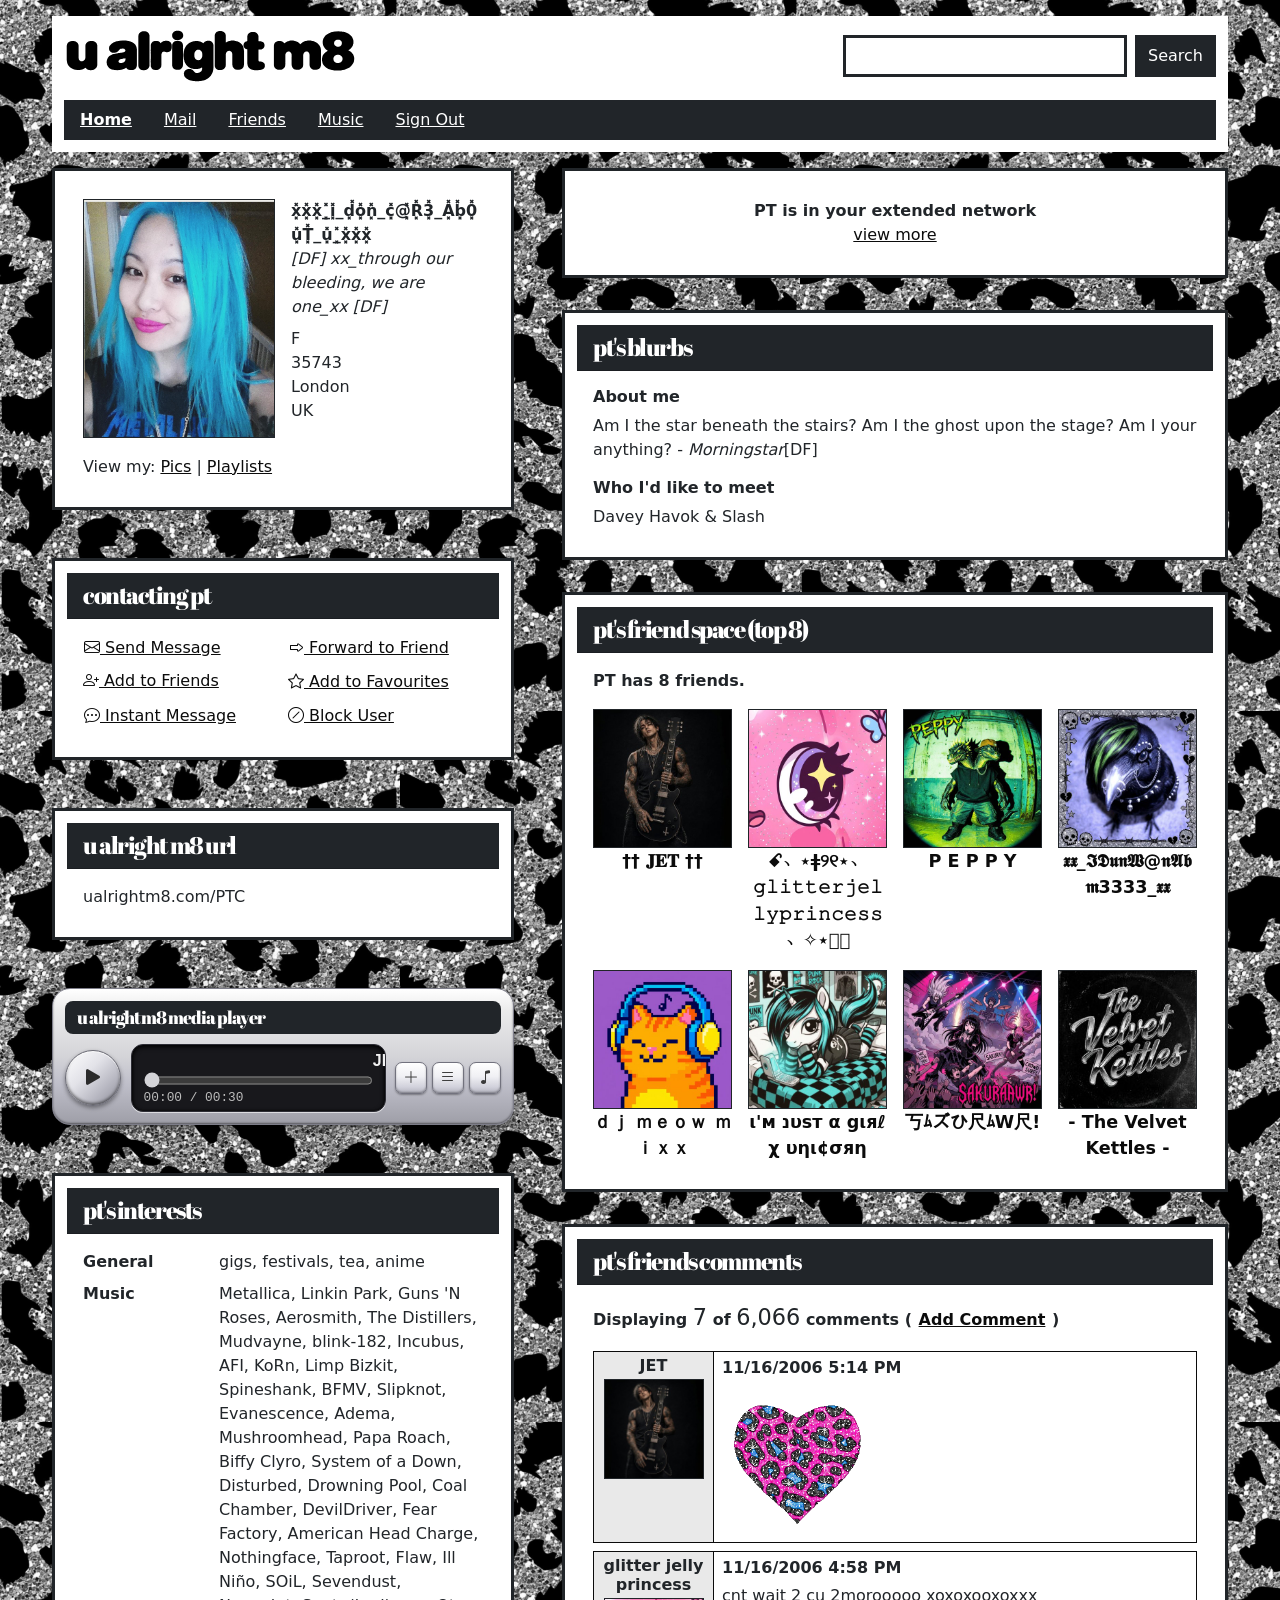
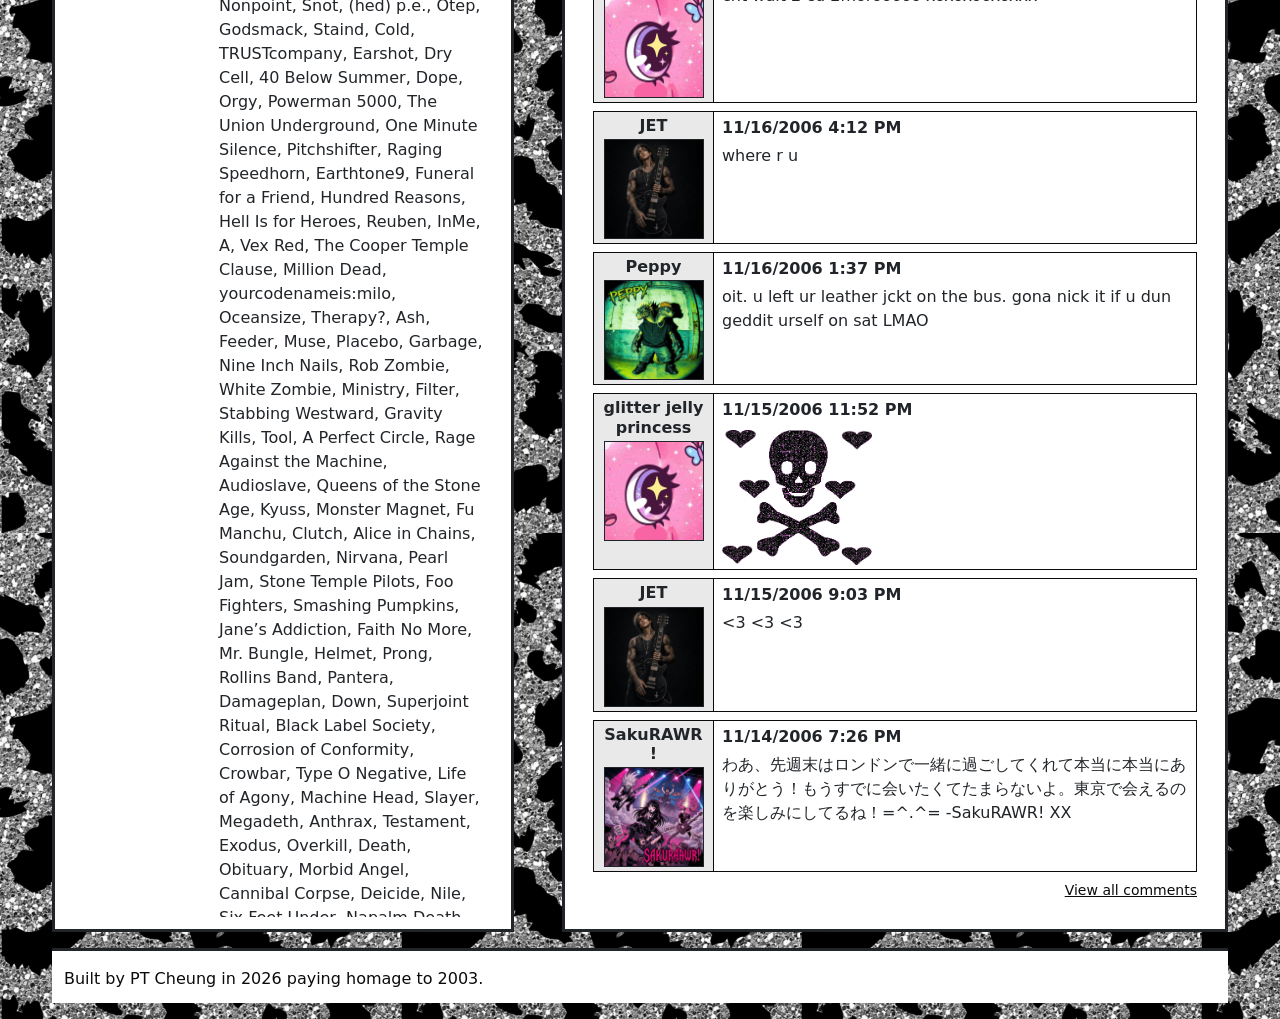
==== commit dd3a0c0a: "fix carousel label contrast and cache-bust CSS" ====
--- a/index.html
+++ b/index.html
@@ -19,7 +19,7 @@
     <link rel="icon" type="image/png" sizes="32x32" href="assets/public/logos/m8-favicon-32.png">
     <link rel="apple-touch-icon" href="assets/public/logos/m8-favicon-180.png">
     <!-- Custom CSS -->
-    <link rel="stylesheet" href="assets/css/styles.css">
+    <link rel="stylesheet" href="assets/css/styles.css?v=3">
 </head>
 
 <body>
--- a/assets/css/styles.css
+++ b/assets/css/styles.css
@@ -528,3 +528,18 @@
 .friend-page.friend-8 { background: var(--f-bg) url("../images/the-velvet-kettles/background.jpg") repeat; background-size: 400px 400px; }
 .friend-8, .friend-8 * { cursor: url("../images/the-velvet-kettles/cursor.png") 1 1, auto; }
 .friend-8 a, .friend-8 button, .friend-8 label, .friend-8 .btn, .friend-8 .player-seek { cursor: url("../images/the-velvet-kettles/pointer.png") 16 16, pointer; }
+
+/* Pics pages: Bootstrap carousel, whole photo shown on a dark stage */
+.pics-carousel img { height: min(70vh, 520px); object-fit: contain; background-color: var(--ink); }
+.pics-carousel .carousel-control-prev, .pics-carousel .carousel-control-next { width: 12%; }
+/* No sliding: photos change instantly, for visitors who find motion jarring */
+.pics-carousel .carousel-item { transition: none; }
+
+/* Friend pages: comment names readable on every palette (fixes WAVE contrast errors) */
+.friend-page:not(.friend-2) main .comment-from { background-color: var(--f-surface); }
+.friend-page main .comment-from h3 { color: var(--f-text); }
+.friend-2 main .comment-from h3 { color: #2d0036; }
+/* Screen-reader-only headings on friend pages: give them the page text colour so contrast checkers pass (they are never shown on screen) */
+.friend-page main .visually-hidden { color: var(--f-text); }
+/* Carousel arrow labels are screen-reader-only; dark text so contrast checkers pass against the white panel */
+.pics-carousel .visually-hidden { color: var(--ink); }
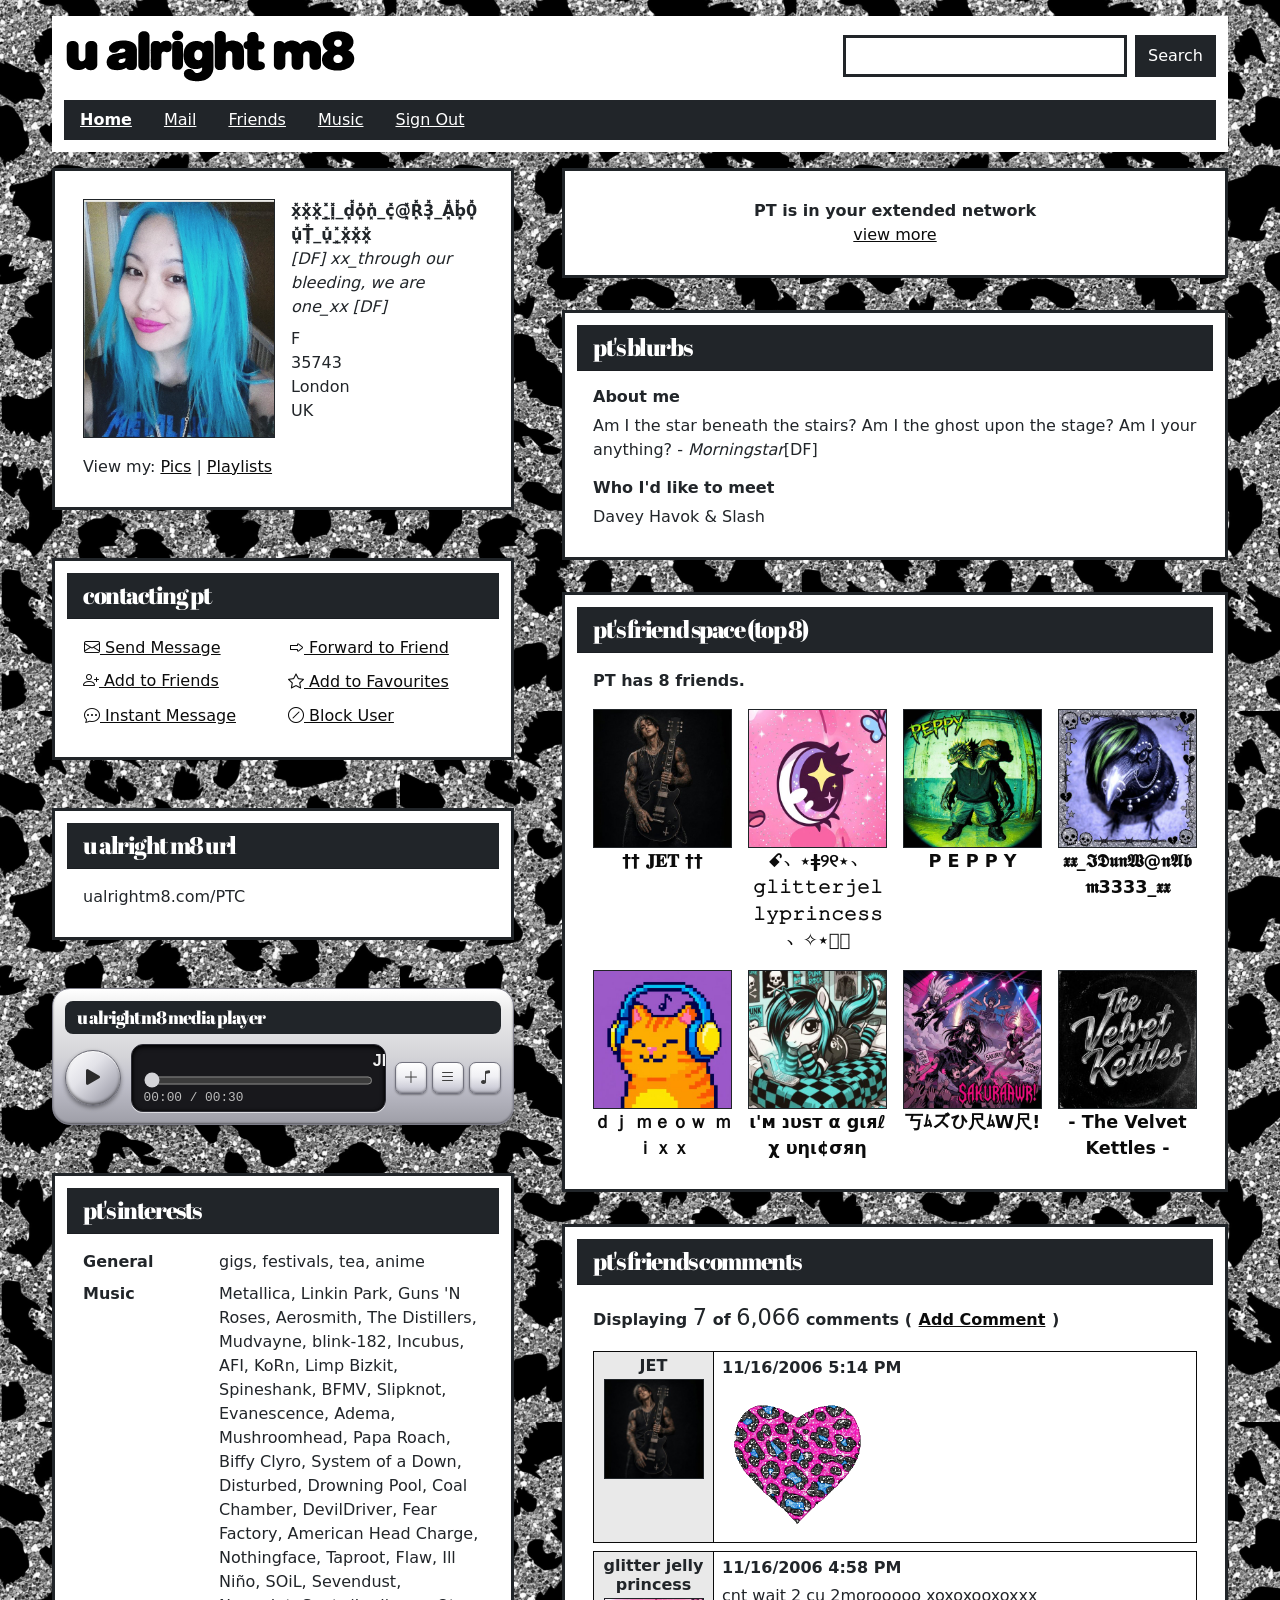
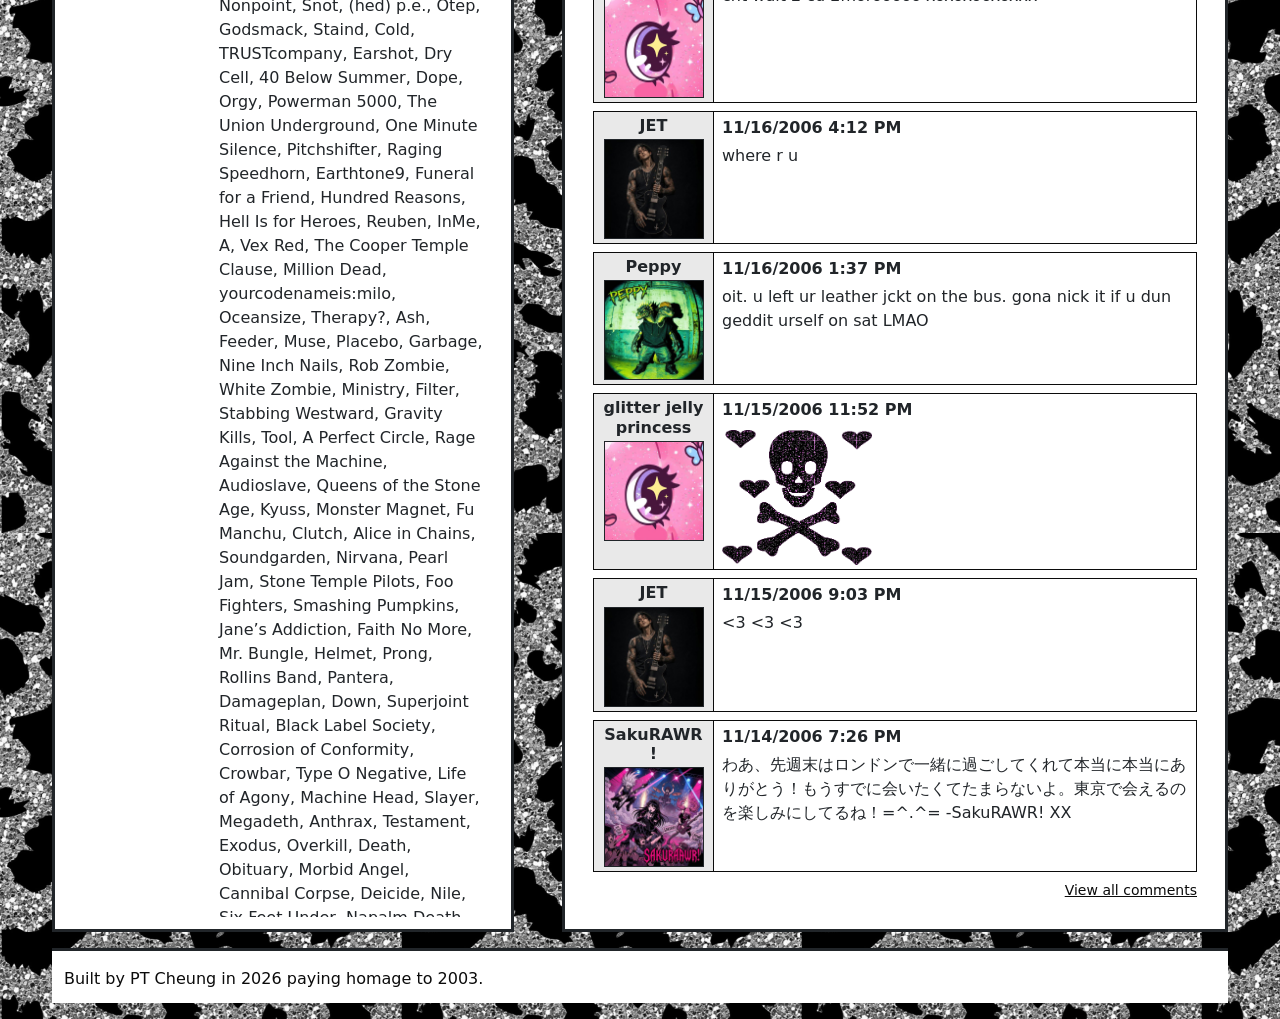
==== commit 5e89eda6: "fix mobile player titles, playlist button and header on iPhone" ====
--- a/index.html
+++ b/index.html
@@ -19,7 +19,7 @@
     <link rel="icon" type="image/png" sizes="32x32" href="assets/public/logos/m8-favicon-32.png">
     <link rel="apple-touch-icon" href="assets/public/logos/m8-favicon-180.png">
     <!-- Custom CSS -->
-    <link rel="stylesheet" href="assets/css/styles.css?v=3">
+    <link rel="stylesheet" href="assets/css/styles.css?v=4">
 </head>
 
 <body>
--- a/assets/css/styles.css
+++ b/assets/css/styles.css
@@ -233,7 +233,7 @@
 
 /* On narrow phones, hide the push buttons so the read-out keeps its room */
 @media (max-width: 400px) {
-    .player-buttons {
+    .player-buttons span.player-push {
         display: none;
     }
 }
@@ -258,7 +258,9 @@
 /* Stop the scrolling for visitors who ask for less motion */
 @media (prefers-reduced-motion: reduce) {
     .player-marquee {
-        white-space: normal;
+        white-space: nowrap;
+        overflow: hidden;
+        text-overflow: ellipsis;
     }
 
     .player-marquee>span {
@@ -543,3 +545,9 @@
 .friend-page main .visually-hidden { color: var(--f-text); }
 /* Carousel arrow labels are screen-reader-only; dark text so contrast checkers pass against the white panel */
 .pics-carousel .visually-hidden { color: var(--ink); }
+
+/* Phones: smaller logo and tighter menu so all five links fit on one line */
+@media (max-width: 575.98px) {
+    .site-logo { max-height: 2.5rem; }
+    .main-nav .nav-link { padding-left: 0.45rem; padding-right: 0.45rem; }
+}
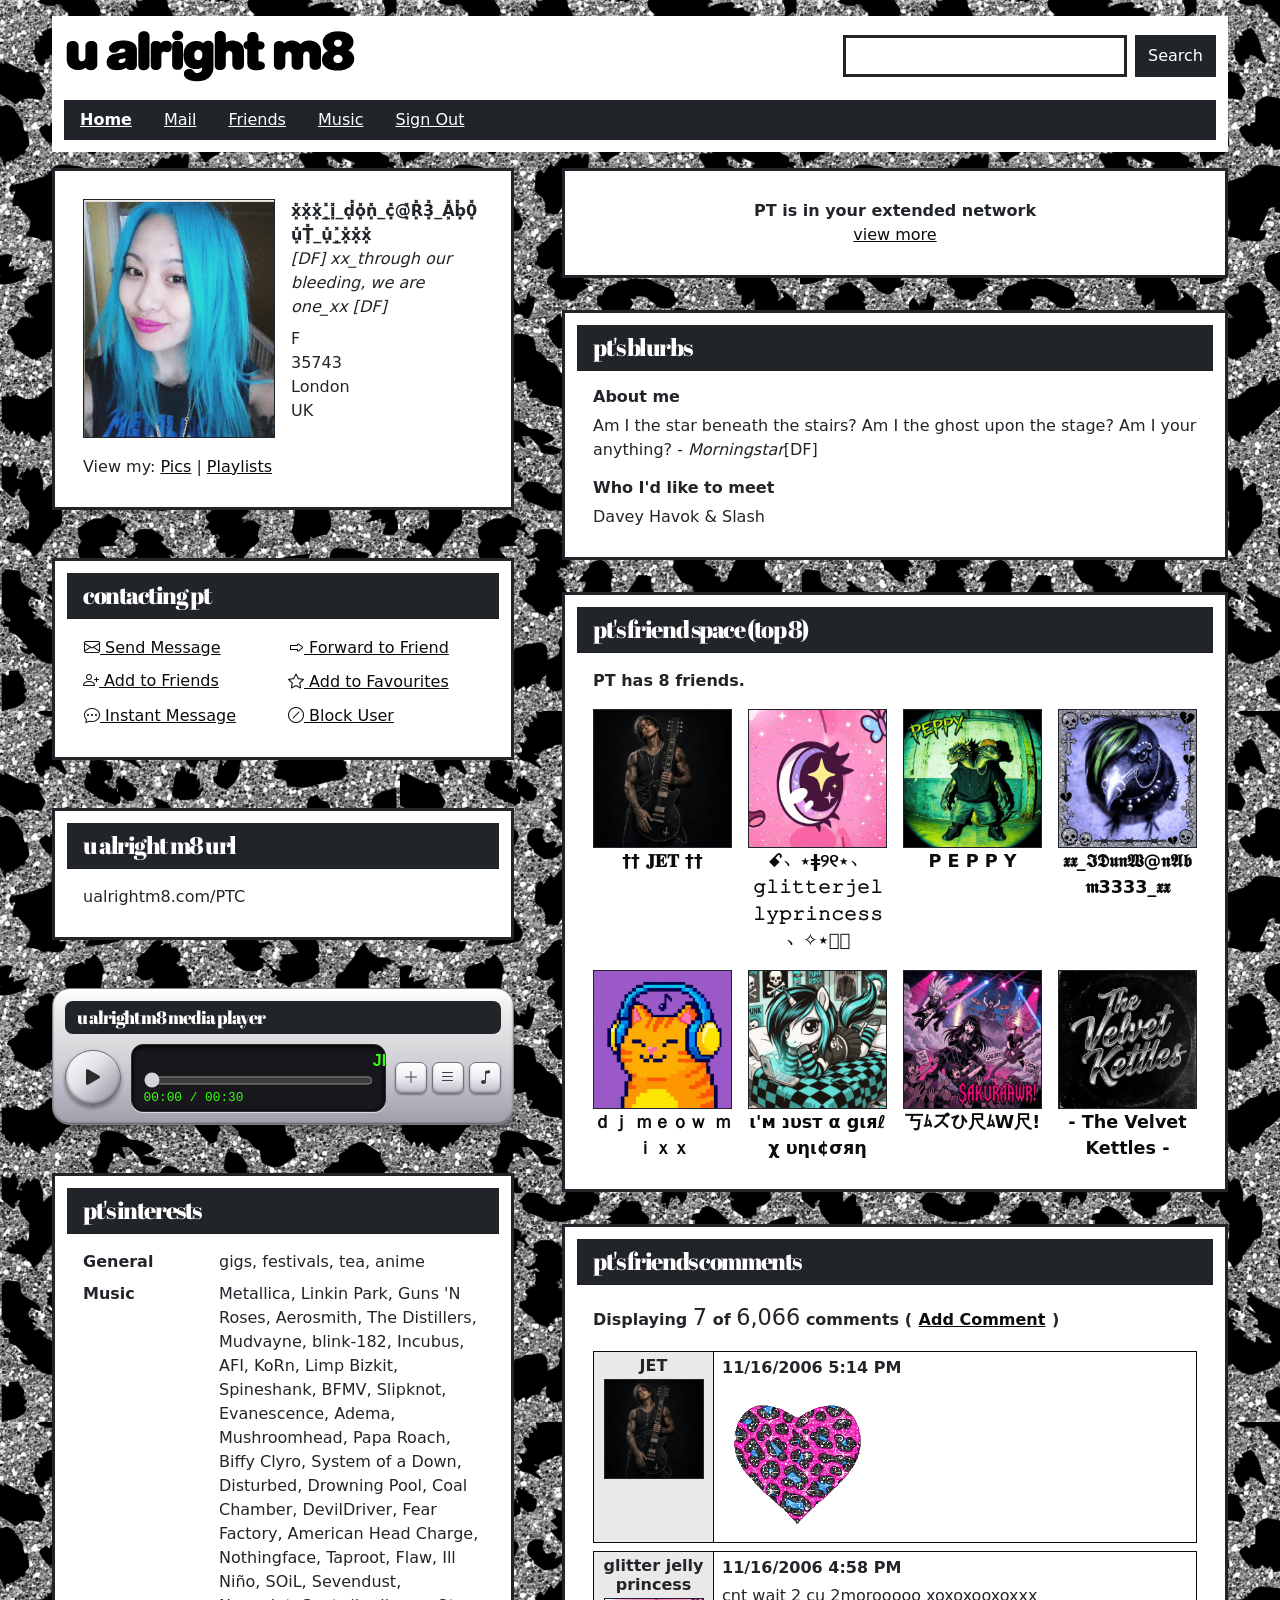
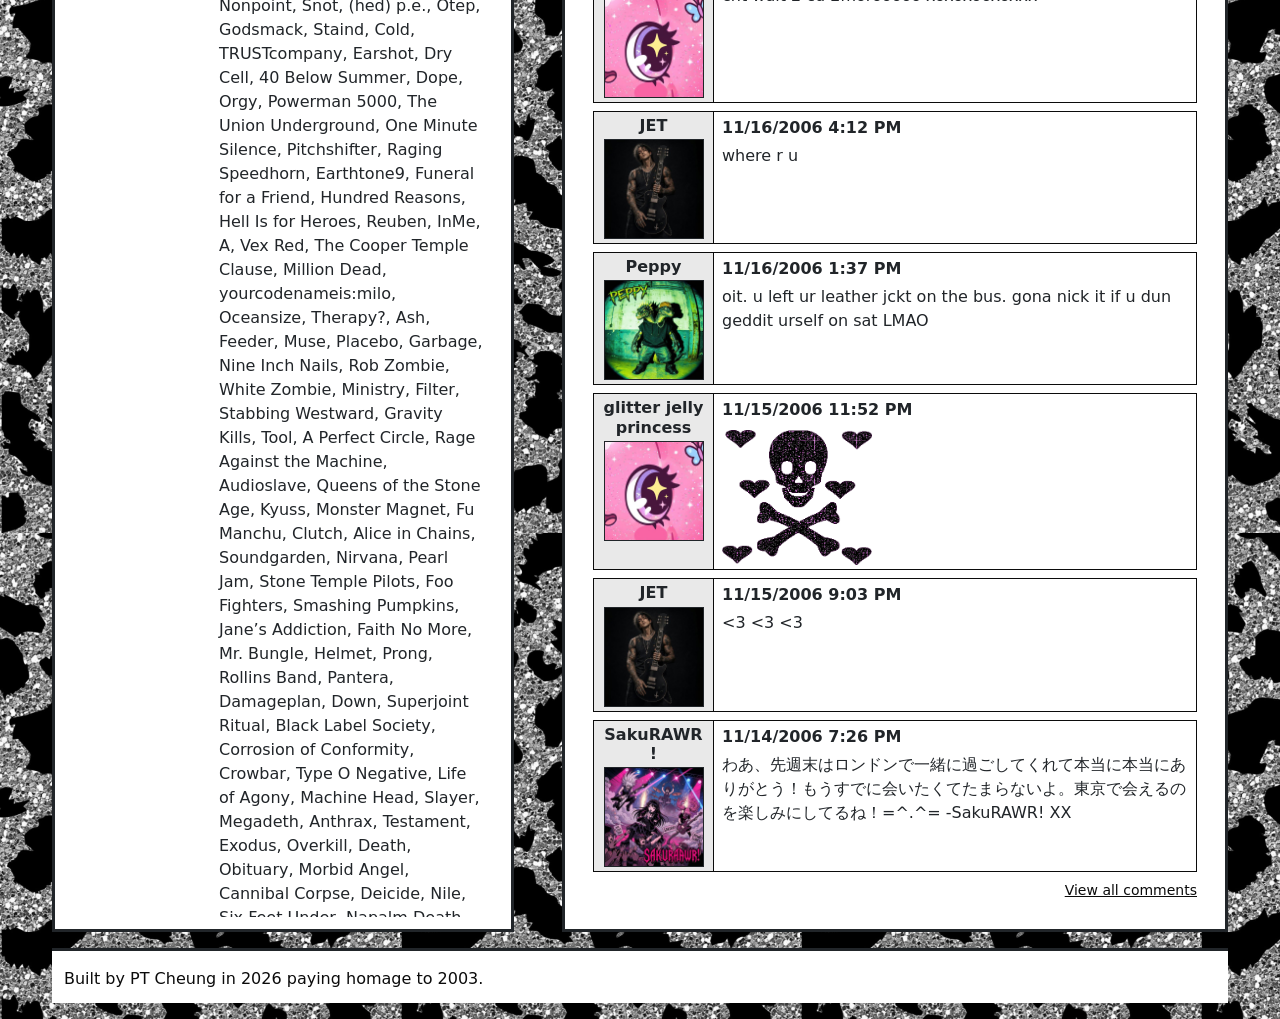
==== commit 2971ad09: "media player: green player read-out, full titles with reduced motion, slower scroll" ====
--- a/index.html
+++ b/index.html
@@ -19,7 +19,7 @@
     <link rel="icon" type="image/png" sizes="32x32" href="assets/public/logos/m8-favicon-32.png">
     <link rel="apple-touch-icon" href="assets/public/logos/m8-favicon-180.png">
     <!-- Custom CSS -->
-    <link rel="stylesheet" href="assets/css/styles.css?v=4">
+    <link rel="stylesheet" href="assets/css/styles.css?v=5">
 </head>
 
 <body>
--- a/assets/css/styles.css
+++ b/assets/css/styles.css
@@ -242,7 +242,7 @@
 .player-marquee>span {
     display: inline-block;
     padding-left: 100%;
-    animation: player-scroll 18s linear infinite;
+    animation: player-scroll 25s linear infinite;
 }
 
 @keyframes player-scroll {
@@ -258,9 +258,7 @@
 /* Stop the scrolling for visitors who ask for less motion */
 @media (prefers-reduced-motion: reduce) {
     .player-marquee {
-        white-space: nowrap;
-        overflow: hidden;
-        text-overflow: ellipsis;
+        white-space: normal;
     }
 
     .player-marquee>span {
@@ -551,3 +549,11 @@
     .site-logo { max-height: 2.5rem; }
     .main-nav .nav-link { padding-left: 0.45rem; padding-right: 0.45rem; }
 }
+
+/* Terminal-green read-out, like the old desktop media players */
+.player-marquee, .player-time { color: #39ff14; }
+
+/* With motion reduced the title wraps instead of scrolling, so let the display grow to show all of it */
+@media (prefers-reduced-motion: reduce) {
+    .player-display { height: auto; min-height: 4.25rem; padding-top: 0.4rem; padding-bottom: 0.4rem; }
+}
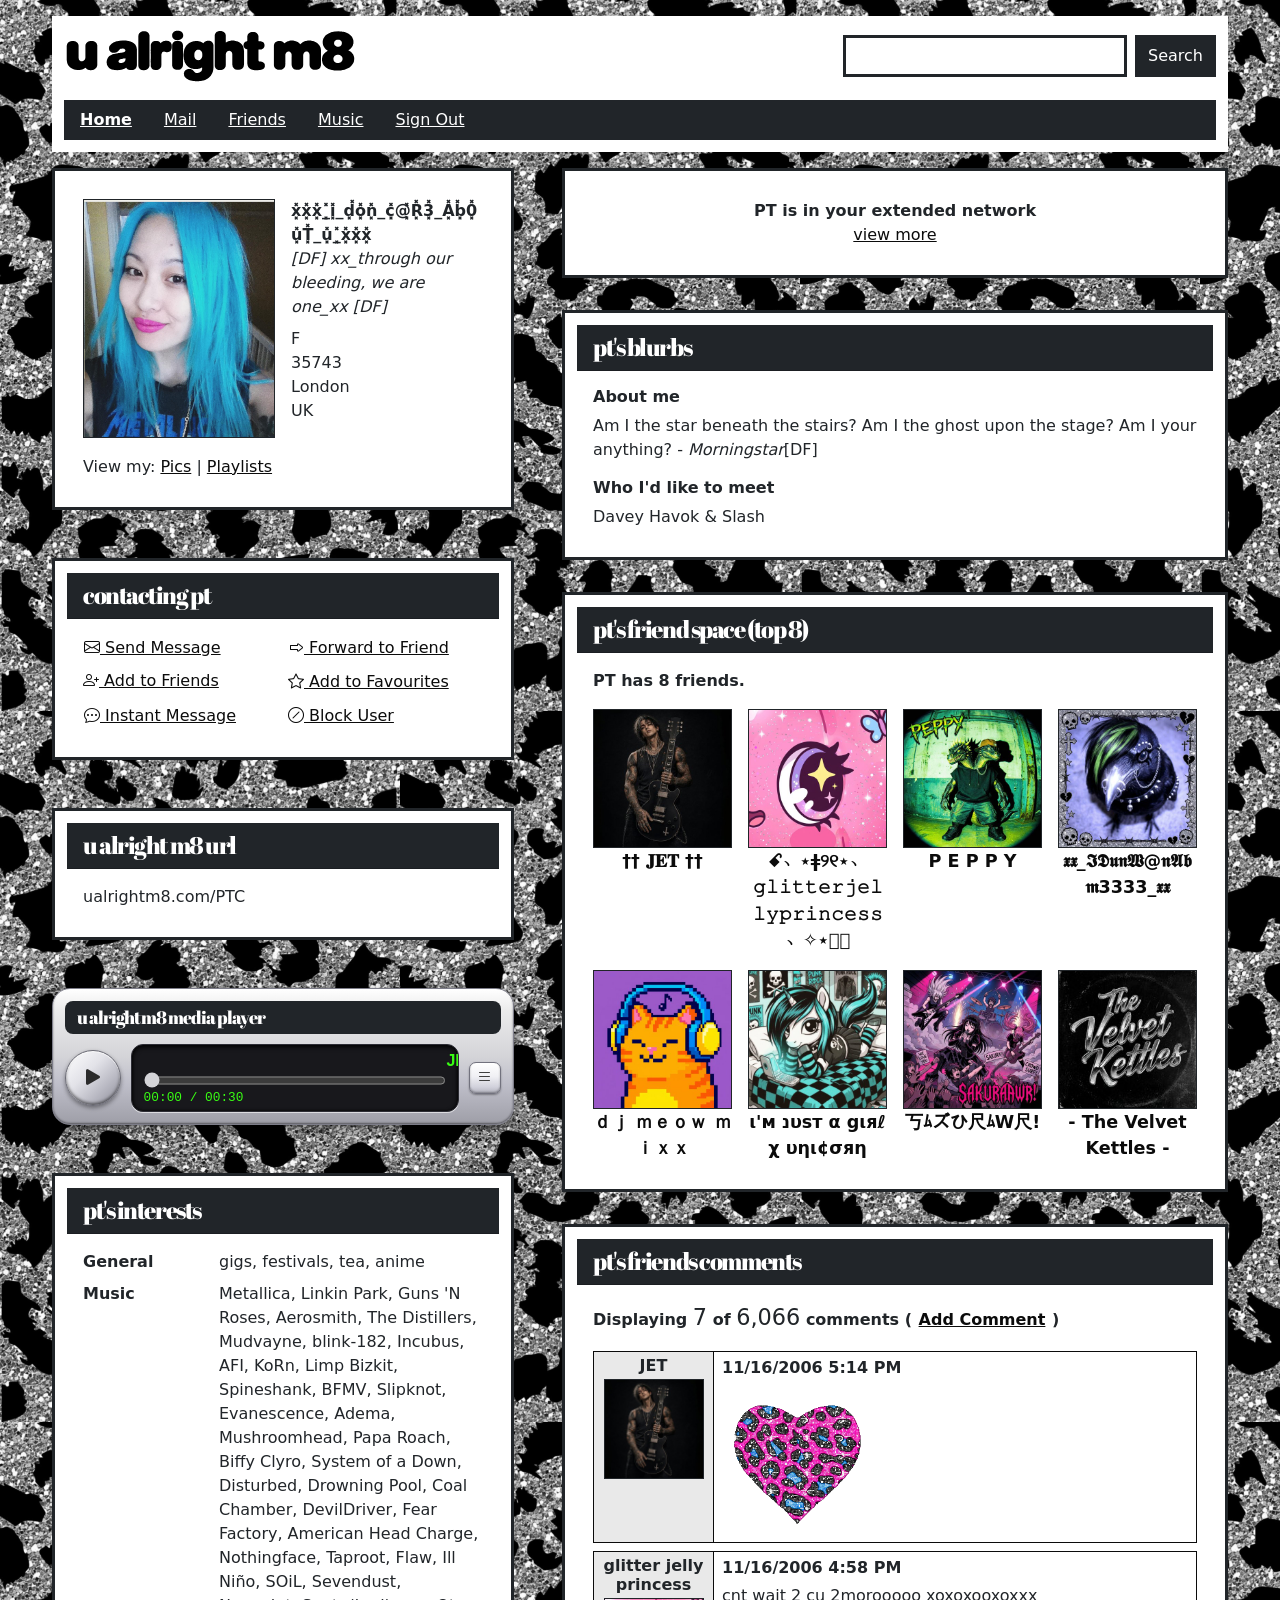
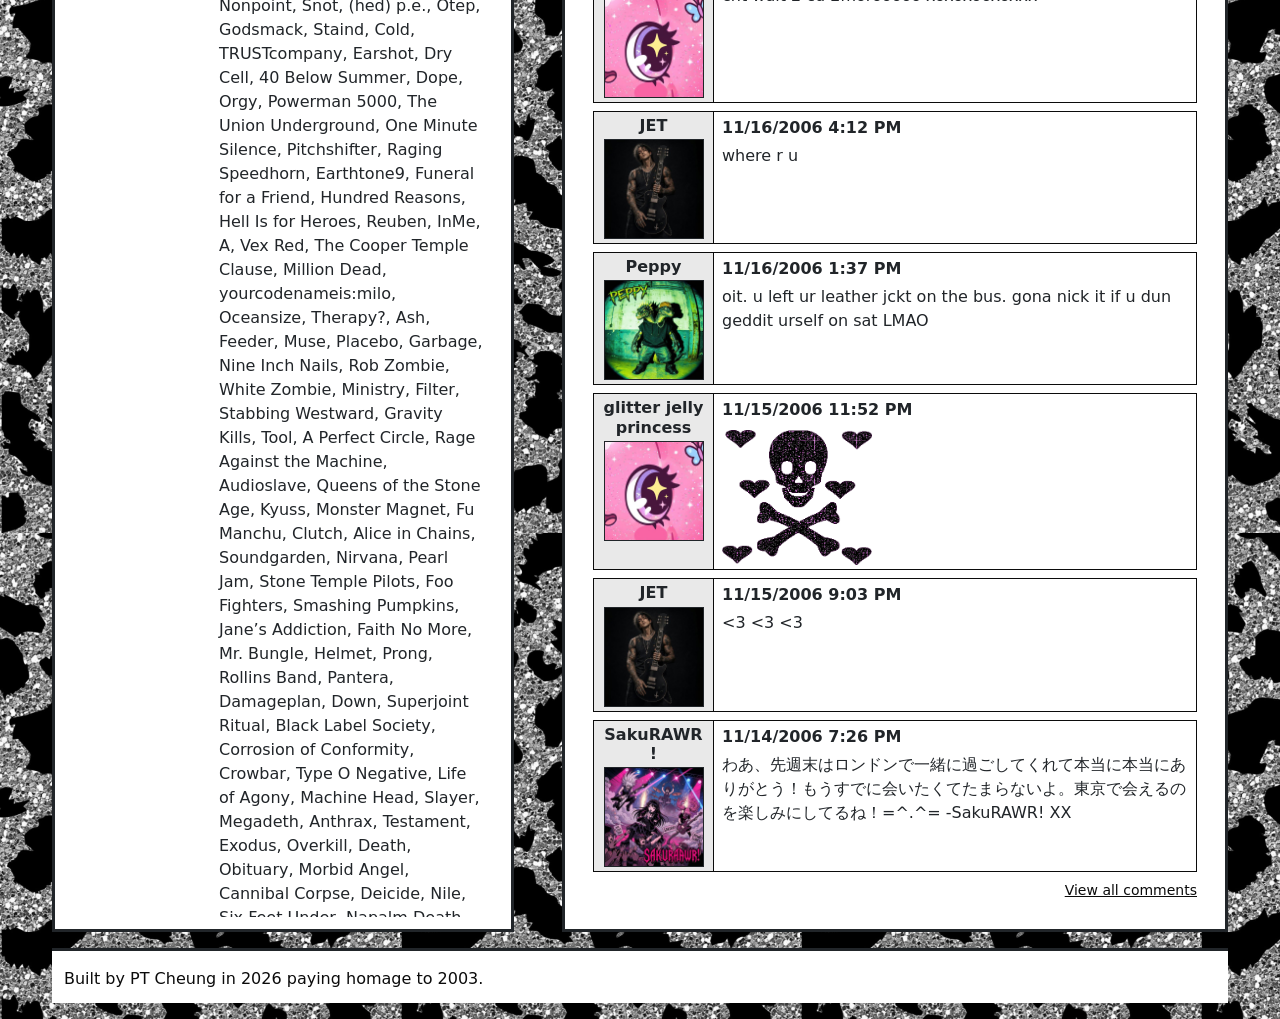
==== commit a961edfb: "remove non-functional player buttons, update README" ====
--- a/index.html
+++ b/index.html
@@ -144,11 +144,9 @@
                                         id="player-total">00:00</span></p>
                             </div>
                             <div class="player-buttons">
-                                <span class="player-push" aria-hidden="true"><i class="bi bi-plus-lg"></i></span>
                                 <button type="button" class="player-push" data-bs-toggle="collapse"
                                     data-bs-target="#playlist" aria-expanded="false" aria-controls="playlist"
                                     aria-label="Show track list"><i class="bi bi-list" aria-hidden="true"></i></button>
-                                <span class="player-push" aria-hidden="true"><i class="bi bi-music-note"></i></span>
                             </div>
                         </div>
                         <div class="collapse" id="playlist">
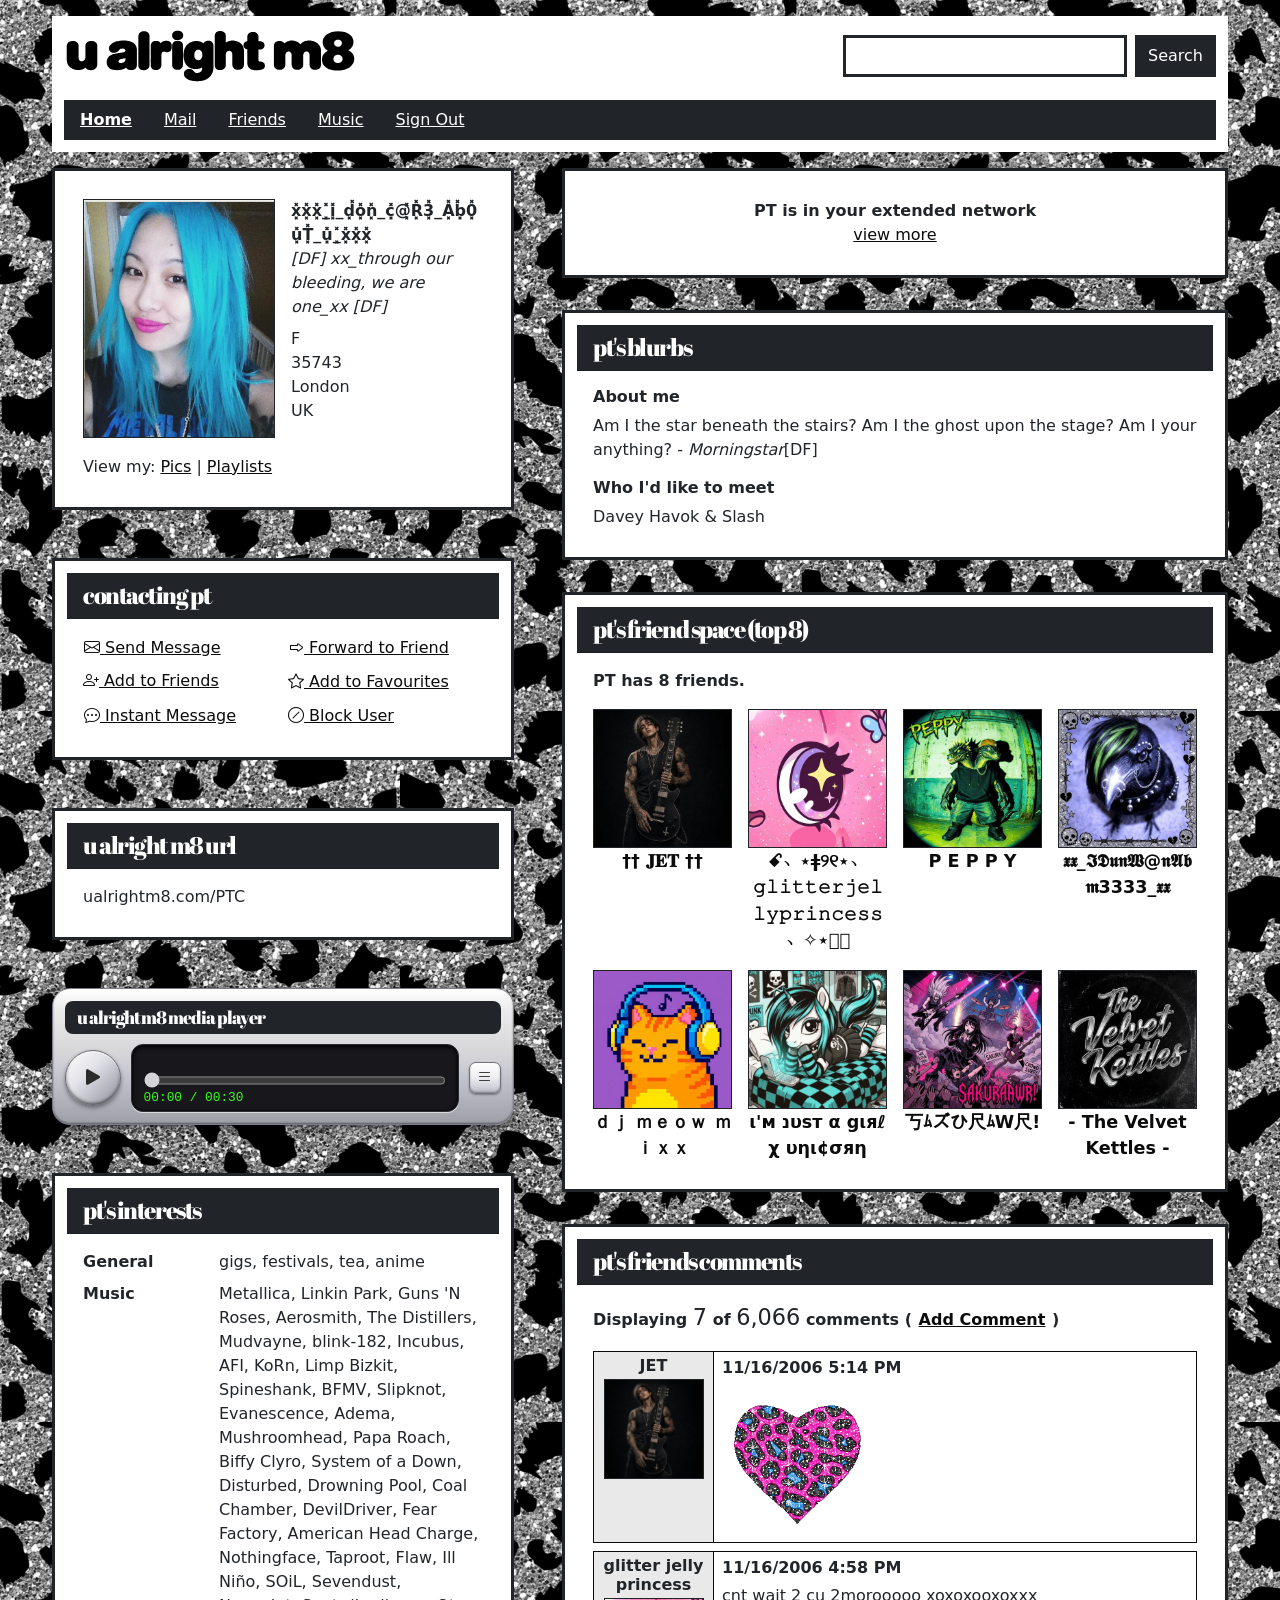
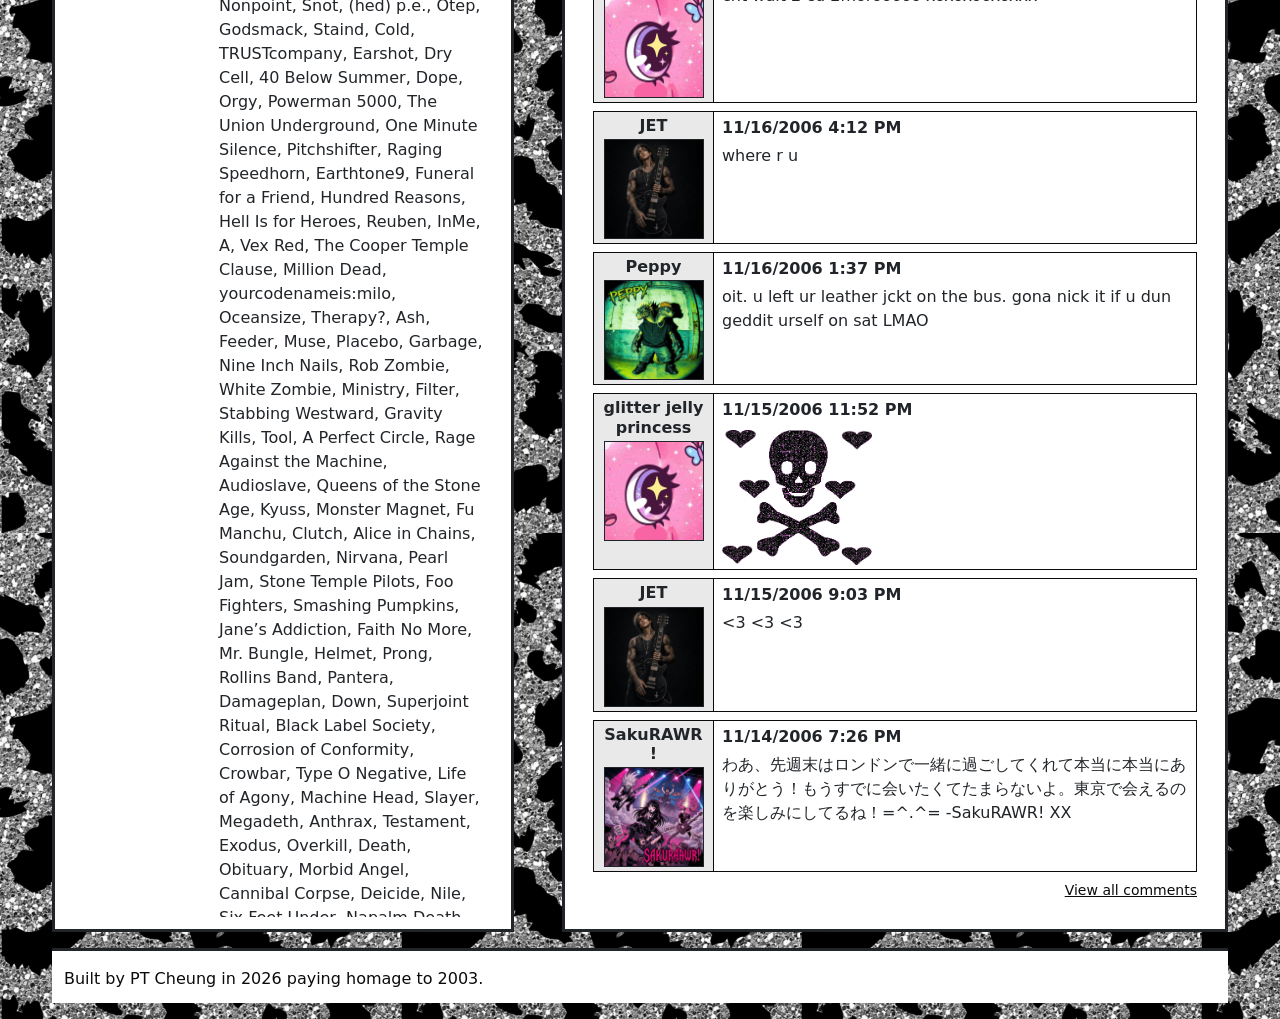
==== commit 0b05ff0d: "one-line scrolling player title with pause on hover or tap" ====
--- a/index.html
+++ b/index.html
@@ -19,7 +19,7 @@
     <link rel="icon" type="image/png" sizes="32x32" href="assets/public/logos/m8-favicon-32.png">
     <link rel="apple-touch-icon" href="assets/public/logos/m8-favicon-180.png">
     <!-- Custom CSS -->
-    <link rel="stylesheet" href="assets/css/styles.css?v=5">
+    <link rel="stylesheet" href="assets/css/styles.css?v=7">
 </head>
 
 <body>
--- a/assets/css/styles.css
+++ b/assets/css/styles.css
@@ -255,20 +255,6 @@
     }
 }
 
-/* Stop the scrolling for visitors who ask for less motion */
-@media (prefers-reduced-motion: reduce) {
-    .player-marquee {
-        white-space: normal;
-    }
-
-    .player-marquee>span {
-        animation: none;
-        padding-left: 0;
-    }
-}
-
-
-
 /* Pics page */
 figure {
     margin-bottom: 0;
@@ -553,7 +539,13 @@
 /* Terminal-green read-out, like the old desktop media players */
 .player-marquee, .player-time { color: #39ff14; }
 
-/* With motion reduced the title wraps instead of scrolling, so let the display grow to show all of it */
-@media (prefers-reduced-motion: reduce) {
-    .player-display { height: auto; min-height: 4.25rem; padding-top: 0.4rem; padding-bottom: 0.4rem; }
-}
+/* Player read-out colour per profile: PT, PEPPY and I Do not Wanna Be Me keep terminal green */
+.friend-1 .player-marquee, .friend-1 .player-time, .friend-6 .player-marquee, .friend-6 .player-time { color: #ffffff; }
+.friend-2 .player-marquee, .friend-2 .player-time { color: #f9c5dc; }
+.friend-5 .player-marquee, .friend-5 .player-time { color: #06b6d4; }
+.friend-7 .player-marquee, .friend-7 .player-time { color: #ec4899; }
+.friend-8 .player-marquee, .friend-8 .player-time { color: #d97706; }
+
+/* Title always scrolls on one line, like the Y2K players; hover or tap the display to pause it */
+.player-marquee { overflow: hidden; }
+.player-display:hover .player-marquee>span, .player-display:focus-within .player-marquee>span { animation-play-state: paused; }
